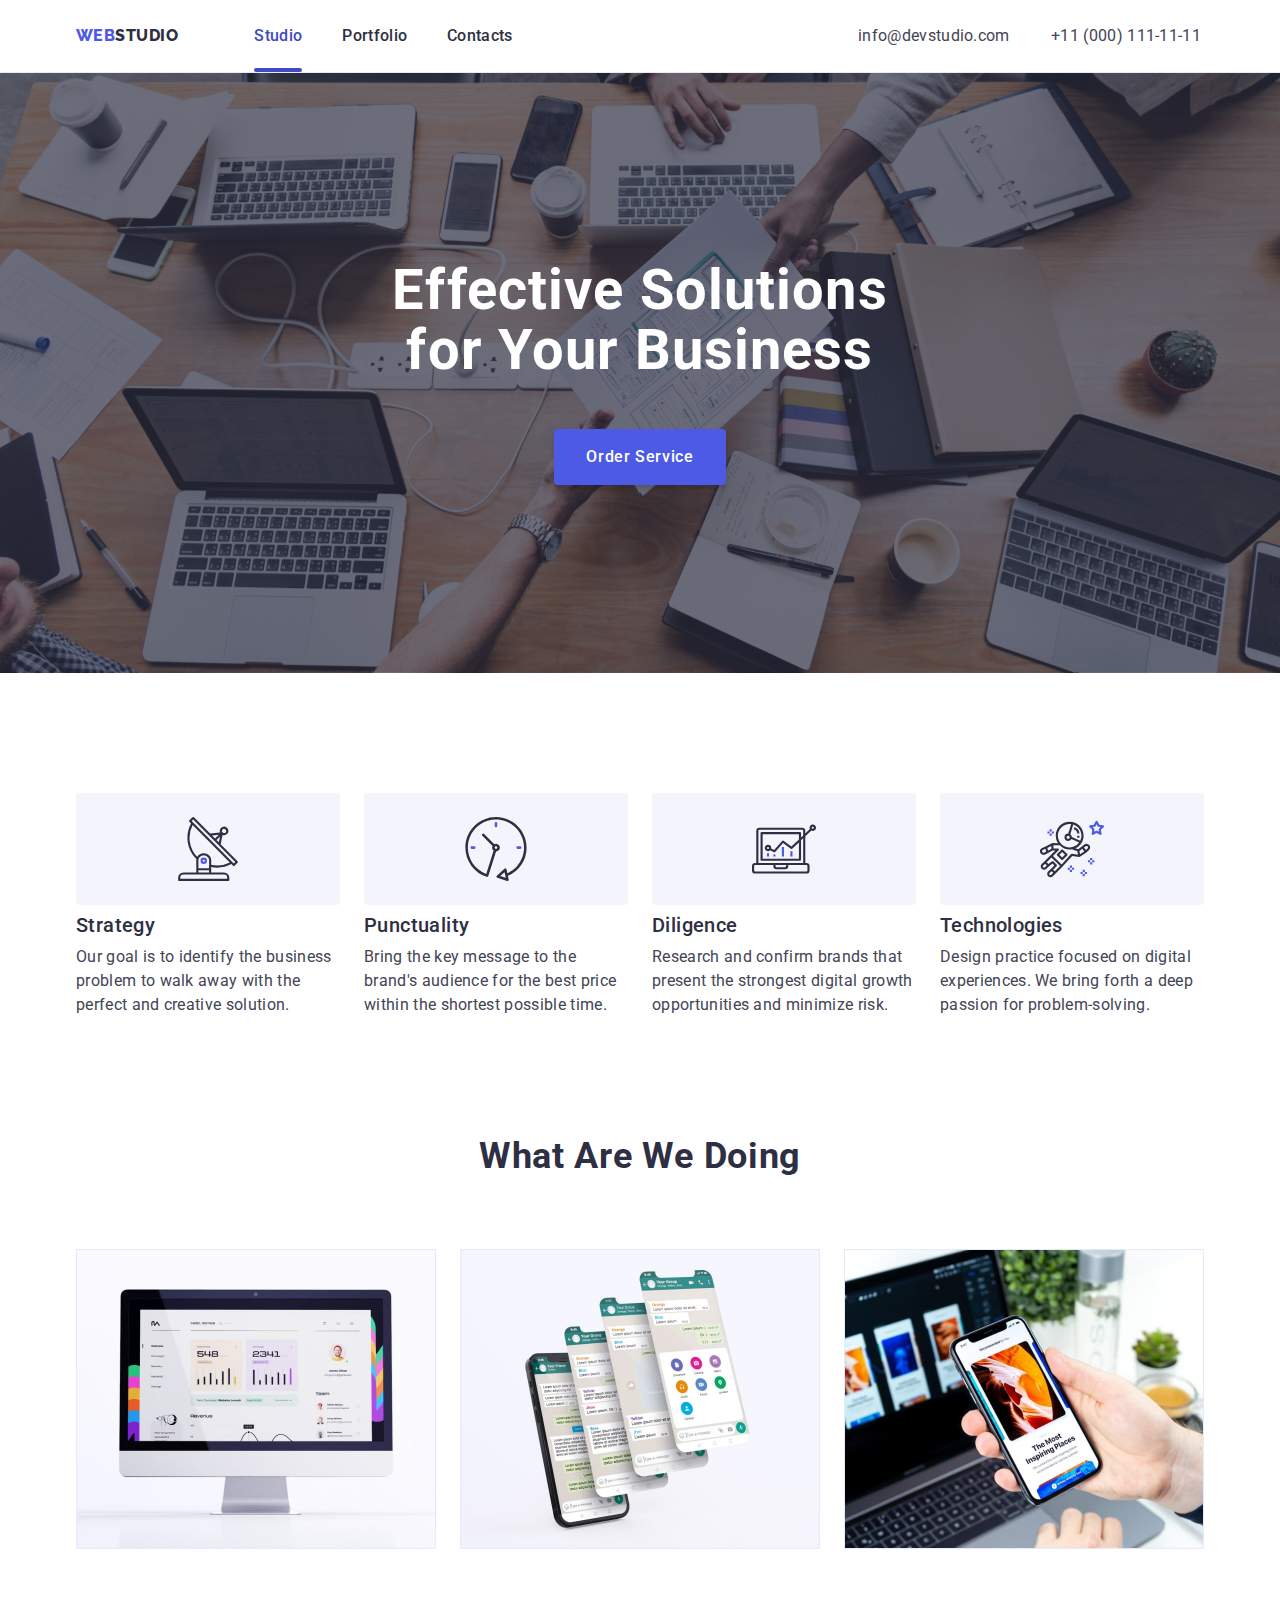
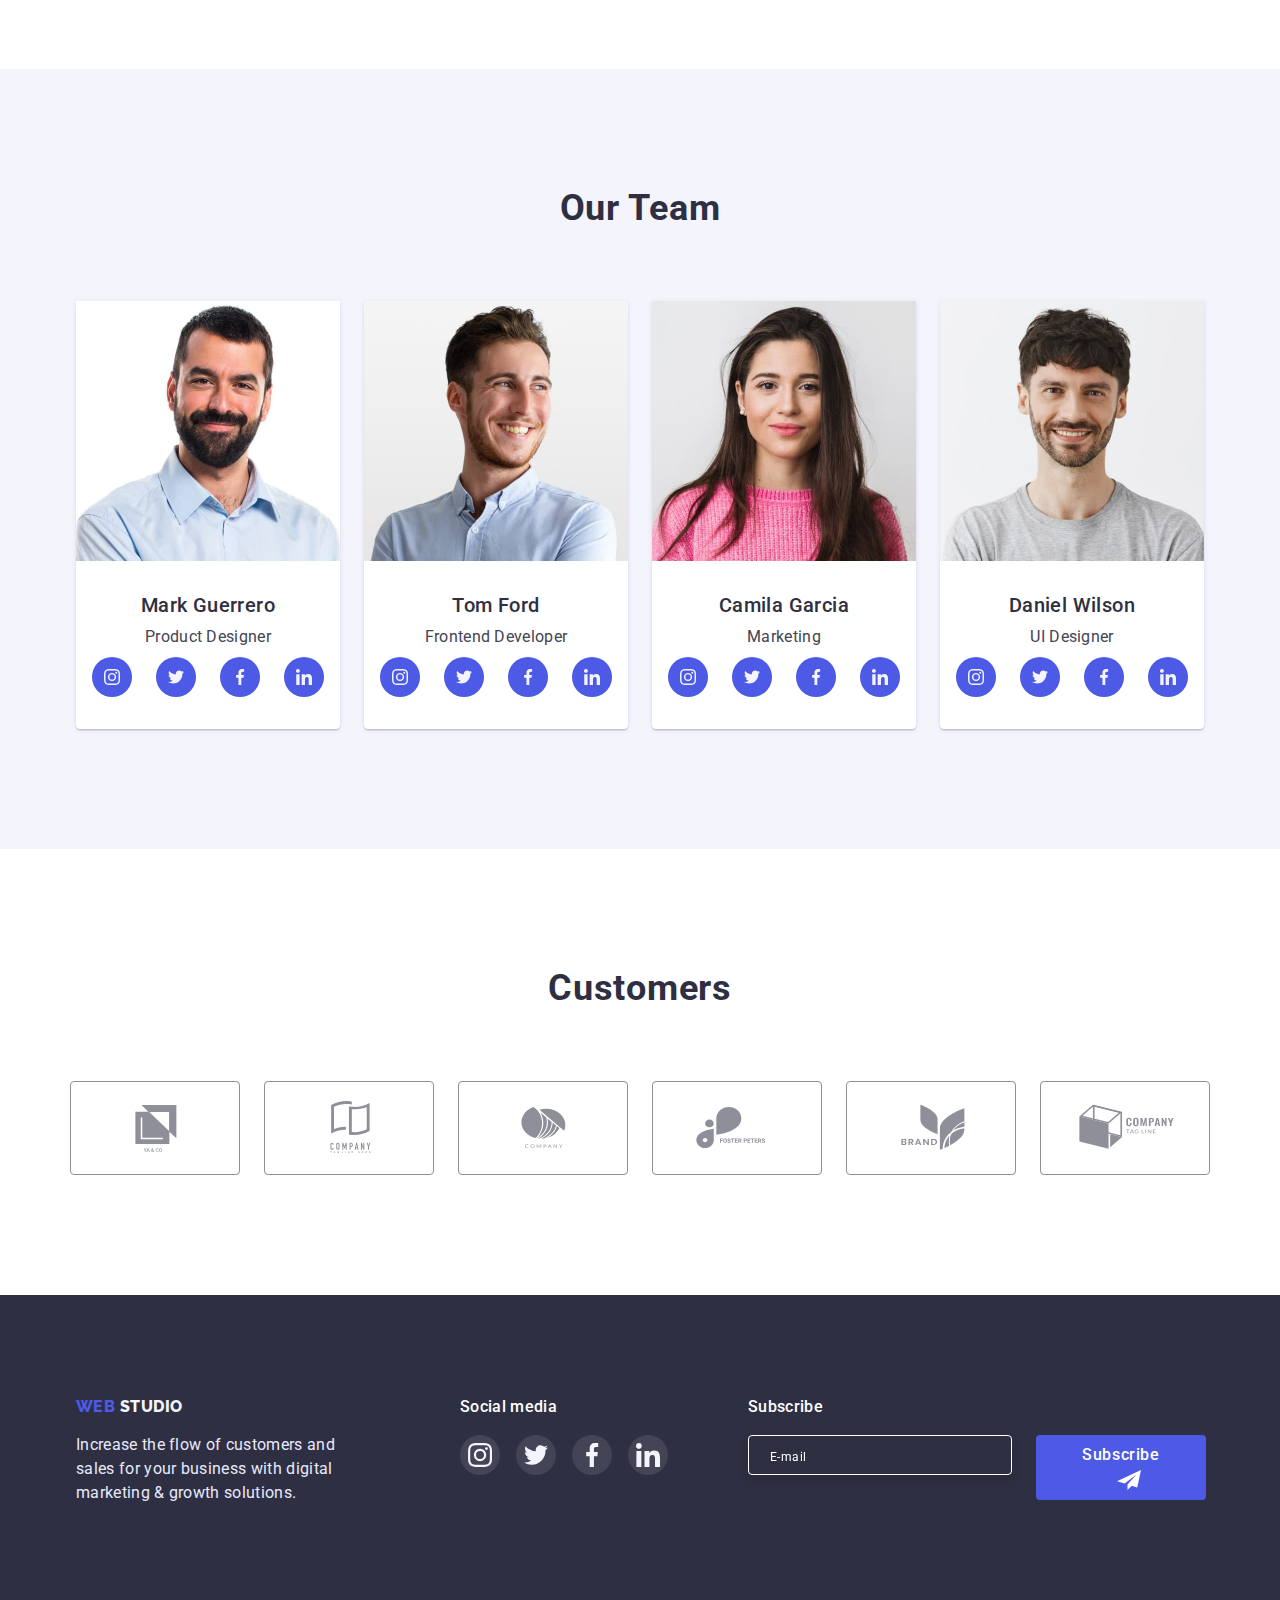
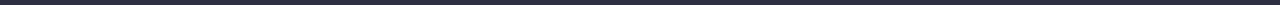
==== index.html @ 0875983e "Initial commit" ====
<!DOCTYPE html>
<html lang="en">
  <head>
    <meta charset="UTF-8" />
    <meta http-equiv="X-UA-Compatible" content="IE=edge" />
    <meta name="viewport" content="width=device-width, initial-scale=1.0" />
    <link
      rel="stylesheet"
      href="https://cdnjs.cloudflare.com/ajax/libs/modern-normalize/1.1.0/modern-normalize.min.css"
    />
    <link rel="stylesheet" href="./css/style.css" />
    <link rel="preconnect" href="https://fonts.googleapis.com" />
    <link rel="preconnect" href="https://fonts.gstatic.com" crossorigin />
    <link
      href="https://fonts.googleapis.com/css2?family=Raleway:ital,wght@0,100;0,200;0,300;0,400;0,500;0,600;0,700;0,800;0,900;1,100;1,200;1,300;1,400;1,500;1,600;1,700;1,800;1,900&display=swap"
      rel="stylesheet"
    />
    <link
      href="https://fonts.googleapis.com/css2?family=Roboto:ital,wght@0,100;0,300;0,400;0,500;0,700;0,900;1,100;1,300;1,400;1,500;1,700;1,900&display=swap"
      rel="stylesheet"
    />
    <title>Site</title>
  </head>

  <body>
    <!-- Header -->
    <header class="header">
      <div class="container nav-address">
        <nav class="menu-nav">
          <a class="logo" href="./index.html">Web<span class="studio-header">Studio</span></a>
          <ul class="list navigation">
            <li><a class="navigation-link current" href="./index.html">Studio</a></li>
            <li>
              <a class="navigation-link" href="./portfolio.html">Portfolio</a>
            </li>
            <li><a class="navigation-link" href="">Contacts</a></li>
          </ul>
        </nav>
        <address class="address">
          <ul class="navigation">
            <li>
              <a class="address-link" href="mailto:info@devstudio.com">info@devstudio.com</a>
            </li>
            <li>
              <a class="address-link" href="tel:+110001111111">+11 (000) 111-11-11</a>
            </li>
          </ul>
        </address>
      </div>
    </header>
    <!-- Main -->
    <main>
      <section class="hero">
        <div class="title-content">
          <h1 class="hero-title">Effective Solutions for Your Business</h1>
          <button class="button-studio" type="button" data-modal-open>Order Service</button>
        </div>
      </section>
      <section class="futures section">
        <div class="container">
          <ul class="future-flex">
            <li class="future-item">
              <div class="future-icon">
                <svg class="future-icon-item" width="64" height="64">
                  <use href="./img/icons.svg#icon-antenna"></use>
                </svg>
              </div>
              <h3 class="future-title">Strategy</h3>
              <p class="future-text">
                Our goal is to identify the business problem to walk away with the perfect and
                creative solution.
              </p>
            </li>
            <li class="future-item">
              <div class="future-icon">
                <svg class="future-icin-item" width="64" height="64">
                  <use href="./img/icons.svg#icon-clock"></use>
                </svg>
              </div>
              <h3 class="future-title">Punctuality</h3>
              <p class="future-text">
                Bring the key message to the brand's audience for the best price within the shortest
                possible time.
              </p>
            </li>
            <li class="future-item">
              <div class="future-icon">
                <svg class="future-icin-item" width="64" height="64">
                  <use href="./img/icons.svg#icon-diagram"></use>
                </svg>
              </div>
              <h3 class="future-title">Diligence</h3>
              <p class="future-text">
                Research and confirm brands that present the strongest digital growth opportunities
                and minimize risk.
              </p>
            </li>
            <li class="future-item">
              <div class="future-icon">
                <svg class="future-icin-item" width="64" height="64">
                  <use href="./img/icons.svg#icon-astronaut"></use>
                </svg>
              </div>
              <h3 class="future-title">Technologies</h3>
              <p class="future-text">
                Design practice focused on digital experiences. We bring forth a deep passion for
                problem-solving.
              </p>
            </li>
          </ul>
        </div>
      </section>
      <section class="about section">
        <div class="container">
          <h2 class="section-title-about">What are we doing</h2>
          <ul class="future-flex">
            <li class="future-flex-content">
              <img width="360" src="./img/monitor.jpg" alt="monitor" />
            </li>
            <li class="future-flex-content">
              <img width="360" src="./img/phone.jpg" alt="phone with screens" />
            </li>
            <li class="future-flex-content">
              <img width="360" src="./img/phone2.jpg" alt="phone on the background of a laptop" />
            </li>
          </ul>
        </div>
      </section>
      <section class="taem section">
        <div class="container">
          <h2 class="section-title-team">Our Team</h2>
          <ul class="future-flex-team">
            <li class="taem-item">
              <img width="264" src="./img/MarkGuerrero.jpg" alt="Photo of Mark Guerrero" />
              <div class="team-item-text">
                <h3 class="team-name">Mark Guerrero</h3>
                <p class="team-text">Product Designer</p>
                <ul class="social-list-icons">
                  <li>
                    <a class="social-link-icon" href="">
                      <svg class="team-icon-item" width="16" height="16">
                        <use href="./img/icons.svg#icon-instagram"></use>
                      </svg>
                    </a>
                  </li>
                  <li>
                    <a class="social-link-icon" href="">
                      <svg class="team-icon-item" width="16" height="16">
                        <use href="./img/icons.svg#icon-twitter"></use>
                      </svg>
                    </a>
                  </li>
                  <li>
                    <a class="social-link-icon" href="">
                      <svg class="team-icon-item" width="16" height="16">
                        <use href="./img/icons.svg#icon-facebook"></use>
                      </svg>
                    </a>
                  </li>
                  <li>
                    <a class="social-link-icon" href="">
                      <svg class="team-icon-item" width="16" height="16">
                        <use href="./img/icons.svg#icon-linkedin"></use>
                      </svg>
                    </a>
                  </li>
                </ul>
              </div>
            </li>
            <li class="taem-item">
              <img width="264" src="./img/TomFord.jpg" alt="Photo of Tom Ford" />
              <div class="team-item-text">
                <h3 class="team-name">Tom Ford</h3>
                <p class="team-text">Frontend Developer</p>
                <ul class="social-list-icons">
                  <li>
                    <a class="social-link-icon" href="">
                      <svg class="team-icon-item" width="16" height="16">
                        <use href="./img/icons.svg#icon-instagram"></use>
                      </svg>
                    </a>
                  </li>
                  <li>
                    <a class="social-link-icon" href="">
                      <svg class="team-icon-item" width="16" height="16">
                        <use href="./img/icons.svg#icon-twitter"></use>
                      </svg>
                    </a>
                  </li>
                  <li>
                    <a class="social-link-icon" href="">
                      <svg class="team-icon-item" width="16" height="16">
                        <use href="./img/icons.svg#icon-facebook"></use>
                      </svg>
                    </a>
                  </li>
                  <li>
                    <a class="social-link-icon" href="">
                      <svg class="team-icon-item" width="16" height="16">
                        <use href="./img/icons.svg#icon-linkedin"></use>
                      </svg>
                    </a>
                  </li>
                </ul>
              </div>
            </li>
            <li class="taem-item">
              <img width="264" src="./img/CamilaGarcia.jpg" alt="Photo of Camila Garcia" />
              <div class="team-item-text">
                <h3 class="team-name">Camila Garcia</h3>
                <p class="team-text">Marketing</p>
                <ul class="social-list-icons">
                  <li>
                    <a class="social-link-icon" href="">
                      <svg class="team-icon-item" width="16" height="16">
                        <use href="./img/icons.svg#icon-instagram"></use>
                      </svg>
                    </a>
                  </li>
                  <li>
                    <a class="social-link-icon" href="">
                      <svg class="team-icon-item" width="16" height="16">
                        <use href="./img/icons.svg#icon-twitter"></use>
                      </svg>
                    </a>
                  </li>
                  <li>
                    <a class="social-link-icon" href="">
                      <svg class="team-icon-item" width="16" height="16">
                        <use href="./img/icons.svg#icon-facebook"></use>
                      </svg>
                    </a>
                  </li>
                  <li>
                    <a class="social-link-icon" href="">
                      <svg class="team-icon-item" width="16" height="16">
                        <use href="./img/icons.svg#icon-linkedin"></use>
                      </svg>
                    </a>
                  </li>
                </ul>
              </div>
            </li>
            <li class="taem-item">
              <img width="264" src="./img/DanielWilson.jpg" alt="Photo of Daniel Wilson" />
              <div class="team-item-text">
                <h3 class="team-name">Daniel Wilson</h3>
                <p class="team-text">UI Designer</p>
                <ul class="social-list-icons">
                  <li>
                    <a class="social-link-icon" href="">
                      <svg class="team-icon-item" width="16" height="16">
                        <use href="./img/icons.svg#icon-instagram"></use>
                      </svg>
                    </a>
                  </li>
                  <li>
                    <a class="social-link-icon" href="">
                      <svg class="team-icon-item" width="16" height="16">
                        <use href="./img/icons.svg#icon-twitter"></use>
                      </svg>
                    </a>
                  </li>
                  <li>
                    <a class="social-link-icon" href="">
                      <svg class="team-icon-item" width="16" height="16">
                        <use href="./img/icons.svg#icon-facebook"></use>
                      </svg>
                    </a>
                  </li>
                  <li>
                    <a class="social-link-icon" href="">
                      <svg class="team-icon-item" width="16" height="16">
                        <use href="./img/icons.svg#icon-linkedin"></use>
                      </svg>
                    </a>
                  </li>
                </ul>
              </div>
            </li>
          </ul>
        </div>
      </section>
      <section class="section">
        <h2 class="section-title-about">Customers</h2>
        <div class="container">
          <ul class="company-list">
            <li class="company-block">
              <a class="company-link" href="" target="_blank">
                <svg class="company-item" width="104" height="56">
                  <use href="./img/icons.svg#icon-ya-co"></use>
                </svg>
              </a>
            </li>
            <li class="company-block">
              <a class="company-link" href="" target="_blank">
                <svg class="company-item" width="104" height="56">
                  <use href="./img/icons.svg#icon-tagline-here"></use>
                </svg>
              </a>
            </li>
            <li class="company-block">
              <a class="company-link" href="" target="_blank">
                <svg class="company-item" width="104" height="56">
                  <use href="./img/icons.svg#icon-company"></use>
                </svg>
              </a>
            </li>
            <li class="company-block">
              <a class="company-link" href="" target="_blank">
                <svg class="company-item" width="104" height="56">
                  <use href="./img/icons.svg#icon-foster-peters"></use>
                </svg>
              </a>
            </li>
            <li class="company-block">
              <a class="company-link" href="" target="_blank">
                <svg class="company-item" width="104" height="56">
                  <use href="./img/icons.svg#icon-brand"></use>
                </svg>
              </a>
            </li>
            <li class="company-block">
              <a class="company-link" href="" target="_blank">
                <svg class="company-item" width="104" height="56">
                  <use href="./img/icons.svg#icon-tag-line"></use>
                </svg>
              </a>
            </li>
          </ul>
        </div>
      </section>
    </main>
    <!-- Footer -->
    <footer class="footer">
      <div class="container footer-content">
        <div class="footer-content-item">
          <a class="logo-fotter" href="./index.html"
            >Web <span class="studio-footer">Studio</span></a
          >
          <p class="footer-text">
            Increase the flow of customers and sales for your business with digital marketing &
            growth solutions.
          </p>
        </div>
        <div class="footer-content-item">
          <h3 class="footer-social-text">Social media</h3>
          <ul class="footer-social-list">
            <li class="footer-social-block">
              <a class="footer-social-link" href="">
                <svg class="fotter-social-icon" width="24" height="24">
                  <use href="./img/icons.svg#icon-instagram"></use>
                </svg>
              </a>
            </li>
            <li class="footer-social-block">
              <a class="footer-social-link" href="">
                <svg class="fotter-social-icon" width="24" height="24">
                  <use href="./img/icons.svg#icon-twitter"></use>
                </svg>
              </a>
            </li>
            <li class="footer-social-block">
              <a class="footer-social-link" href="">
                <svg class="fotter-social-icon" width="24" height="24">
                  <use href="./img/icons.svg#icon-facebook"></use>
                </svg>
              </a>
            </li>
            <li class="footer-social-block">
              <a class="footer-social-link" href="">
                <svg class="fotter-social-icon" width="24" height="24">
                  <use href="./img/icons.svg#icon-linkedin"></use>
                </svg>
              </a>
            </li>
          </ul>
        </div>
        <div class="footer-content-item">
          <h3 class="footer-social-text">Subscribe</h3>
          <form class="footer-form">
            <input class="footer-form-input" type="email" name="email" placeholder="E-mail" />
            <button class="footer-form-btn" type="submit"
              >Subscribe
              <svg class="submit-icon" width="24" height="24">
                <use href="./img/icons.svg#icon-telegram"></use>
              </svg>
            </button>
          </form>
        </div>
      </div>
    </footer>
    <div class="backdrop is-hidden" data-modal>
      <div class="modal">
        <button class="modal-btn" type="button" data-modal-close>
          <svg class="modal-icon-close" width="8" height="8">
            <use href="./img/icons.svg#icon-close"></use>
          </svg>
        </button>
        <form class="modal-form">
          <strong class="modal-name">Leave your contacts and we will call you back</strong>
          <div class="modal-group">
            <label class="modal-lable" for="name">Name</label>
            <div class="input-wrapper">
              <input class="modal-input" type="text" name="name" id="name" />
              <svg class="modal-icon" width="18" height="18">
                <use href="./img/icons.svg#icon-person"></use>
              </svg>
            </div>
          </div>
          <div class="modal-group">
            <label class="modal-lable" for="phone">Phone</label>
            <div class="input-wrapper">
              <input class="modal-input" type="tel" name="phone" id="phone" />
              <svg class="modal-icon" width="18" height="24">
                <use href="./img/icons.svg#icon-phone"></use>
              </svg>
            </div>
          </div>
          <div class="modal-group">
            <label class="modal-lable" for="email">Email</label>
            <div class="input-wrapper">
              <input class="modal-input" type="email" name="email" id="email" />
              <svg class="modal-icon" width="18" height="24">
                <use href="./img/icons.svg#icon-email"></use>
              </svg>
            </div>
          </div>
          <div class="modal-group">
            <label class="modal-lable" for="comment">Comment</label>
            <textarea
              class="modal-comments"
              name="comment"
              id="comment"
              rows="6"
              placeholder="Text input"
            ></textarea>
          </div>
          <label class="modal-form-agreement">
            <input class="visually-hidden modal-form-checkbox" type="checkbox" />
            <svg class="modal-form-custom-checkbox" width="16" height="16">
              <use class="checked" href="./img/icons.svg#icon-check"></use>
              <use class="unchecked" href="./img/icons.svg#icon-uncheck"></use>
            </svg>
            <span class="modal-form-agreement-text"
              >I accept the terms and conditions of the
              <a class="modal-form-agreement-link" href="">Privacy Policy</a>
            </span>
          </label>
          <button class="modal-form-agreement-btn" type="submit">Send</button>
        </form>
      </div>
    </div>
    <script src="./js/modal.js"></script>
  </body>
</html>
---- css/style.css ----
/* general */
:root {
    --backround-color: #ffffff;
    --logo-color : #4D5AE5;
    --address-future-text-color: #434455;
    --future-title-color: #2E2F42;
    --section-team-color: #F4F4FD;
    --team-name-color: #2E2F42;
    --team-text-color: #434455;
    --footer-text-color: #E7E9FC;
    --portfolio-title-color: #2E2F42;
    --portfolio-text-color: #434455;
    --navigation-link-color: #2E2F42;
    --hero-title-color: #ffffff;
    --accent-color: #404BBF;
    --active-portfolio-border-color: #F4F4FD;
    --portfolio-text-border-color: #E7E9FC;
}


h1,h2,h3,p {
    margin-top: 0;
    margin-bottom: 0;
}

ul,ol,li {
    margin-top: 0;
    margin-bottom: 0;
    padding-left: 0;
    list-style: none;
}

img {
    display: block;
}

body {
    background-color: var(--backround-color);
    font-family: 'Roboto', sans-serif;
    font-size: 16px;
}

a {
    text-decoration: none;
}

button {
    border: 0;
}

textarea {
    resize: none;
}


.container{
    margin: 0 auto;
    width: 1158px;
    /* outline: 1px solid red; */
    padding: 0 15px;
}

.nav-address {
    display: flex;
}

.address {
    margin-left: auto;
}

.menu-nav {
    display: flex;
    align-items: center;
}

.navigation {
    display: flex;
    align-items: center;
}

.logo {
    padding-top: 24px;
    padding-bottom: 24px;
    margin-right: 76px;
    font-family: 'Raleway', sans-serif;
    font-weight: 800;
    line-height: 1.33;
    letter-spacing: 0.03em;
    text-transform: uppercase;
    color: var(--logo-color);
}

.header {
    border-bottom: 1px solid #E7E9FC;
    box-shadow: 0px 2px 1px rgba(46, 47, 66, 0.08), 
    0px 1px 1px rgba(46, 47, 66, 0.16),
     0px 1px 6px rgba(46, 47, 66, 0.08);
}

.portfolio-info {
    padding-top: 96px;
    padding-bottom: 120px;
}

.studio-header {
    color: #2E2F42;
}

.studio-footer{
    color: #F4F4FD;
}

.navigation-link {
    padding: 24px 0 24px 0;
    font-weight: 500;
    line-height: 1.5;
    letter-spacing: 0.02em;
    color: var(--navigation-link-color);
    display: block;
    transition: color 250ms cubic-bezier(0.4, 0, 0.2, 1);
}

.navigation li {
    margin-right: 40px;
}
.navigation li:last-child{
    margin-right: 0;
}

.navigation-link:hover,
.navigation-link:focus {
    color: #404BBF;
}

.address-link {
    padding: 24px 0 24px 0;
    width: 153px;
    font-style: normal;
    line-height: 1.5;
    letter-spacing: 0.02em;
    color: var(--address-future-text-color);
    display: block;
    transition: color 250ms cubic-bezier(0.4, 0, 0.2, 1);
}

.address-link:hover,
.address-link:focus {
    color: #404BBF;
}

.footer {
    margin: 0 auto;
    background-color: #2E2F42;
    padding-top: 100px;
    padding-bottom: 100px;
}

.logo-fotter {
    font-family: 'Raleway', sans-serif;
    font-weight: 800;
    line-height: 1.33;
    letter-spacing: 0.03em;
    text-transform: uppercase;
    color: var(--logo-color);
    margin-bottom: 16px;
    display: inline-block;
}

.footer-social-text {
    margin-bottom: 16px;
    font-weight: 500;
    font-size: 16px;
    line-height: 1.5;
    letter-spacing: 0.02em;
    color: #FFFFFF;
}


.footer-content {
    display: flex;
    align-items: baseline;
}


.footer-social-list {
    display: flex;
    gap: 16px;
}

.footer-social-link {
    display: flex;
    width: 40px;
    height: 40px;
    justify-content: center;
    align-items: center;
    background-color: rgba(255, 255, 255, 0.1);
    border-radius: 50%;
    transition: background-color 250ms cubic-bezier(0.4, 0, 0.2, 1);
}

.footer-social-link:hover,
.footer-social-link:focus {
    background-color: #31D0AA;
}

.footer-text {
    width: 264px;
    line-height: 1.5;
    letter-spacing: 0.02em;
    color: var(--footer-text-color);
}


.footer-content-item {
    margin-right: 120px;
}

.footer-content-item:nth-child(2) {
    margin-right: 80px;
}

.footer-content-item:last-child {
    margin-right: 0;
}

.footer-form {
    display: flex;
}

.footer-mail-area {
    vertical-align: middle;
}

.footer-form-btn {
    display: block;
    background-color: #4D5AE5;
    border-radius: 4px;
    padding: 8px 24px;
    min-width: 170px;

    cursor: pointer;
    font-weight: 500;
    font-size: 16px;
    line-height: 1.5;
    letter-spacing: 0.04em;
    color: #FFFFFF;
    transition: background-color 250ms linear;
}

.footer-form-btn:hover,
.footer-form-btn:focus {
    background-color: #404BBF;
}


.footer-form-input::placeholder {
    padding-top: 8px;
    padding-left: 16px;
    font-weight: 400;
    font-size: 12px;
    line-height: 2;
    letter-spacing: 0.04em;
    color: #FFFFFF;
    transition: color 250ms linear;
}

.footer-form-input:focus.footer-form-input::placeholder {
    color: #2E2F42;
}


.footer-form-input {
    height: 40px;
    padding-left: 5px;
    padding-right: 5px;
    margin-right: 24px;
    width: 264px;
    border: 1px solid #FFFFFF;
    filter: drop-shadow(0px 4px 4px rgba(0, 0, 0, 0.15));
    border-radius: 4px;
    background-color: #2E2F42;
    transition: background-color 250ms linear;
}

.footer-form-input:focus {
    background-color: #FFFFFF;
}

.submit-icon {
   margin-left: 16px;
   vertical-align: middle;
}

.current {
    position: relative;
    color: var(--accent-color);
}

.current::after {
    content: '';
    position: absolute;
    bottom: 0;
    left: 0;
    width: 100%;
    height: 4px;
    background-color: var(--accent-color);
    border-radius: 2px;
}



/* For index.html */

.hero {
    margin: 0 auto;
    padding-top: 188px;
    padding-bottom: 188px;
    background-color: #2E2F42;
    background-image: linear-gradient(rgba(46, 47, 66, 0.7), rgba(46, 47, 66, 0.7)), url(../img/people-office.jpg);
    background-repeat: no-repeat;
    background-position: center;
    background-size: cover;
    max-width: 1440px;
}

.section {
    padding-top: 120px;
    padding-bottom: 120px;
}

.section:nth-child(3) {
    padding-top: 0;
}

.hero-title {
    margin: 0 auto;
    margin-bottom: 48px;
    width: 496px;
    font-size: 56px;
    line-height: 1.07;
    text-align: center;
    letter-spacing: 0.02em;
    color: var(--hero-title-color);
}

.button-studio {
    padding: 16px 32px;
    margin: 0 auto;
    display: block;

    background-color: #4D5AE5;
    box-shadow: 0px 4px 4px rgba(0, 0, 0, 0.15);
    border-radius: 4px;

    font-weight: 500;
    line-height: 1.5;
    letter-spacing: 0.04em;
    color: #FFFFFF;
    cursor: pointer;
    transition: background-color 250ms cubic-bezier(0.4, 0, 0.2, 1);
}

.future-icon {
    display: flex;
    justify-content: center;
    align-items: center;
    width: 264px;
    height: 112px;
    background: #F4F4FD;
    border-radius: 4px;
    margin-bottom: 8px;
}

.future-flex {
    flex-wrap: wrap;
    align-items: center;
    display: flex;
    gap: 24px;
}

.future-flex-content {
    width: 360px;
}


.future-flex-team {
    flex-wrap: wrap;
    align-items: center;
    display: flex;
    gap: 24px;
    margin-bottom: 0;
}

.button-studio:hover,
.button-studio:focus {
    background-color: #404BBF;
}

.future-title {
    margin-bottom: 8px;
    font-weight: 500;
    font-size: 20px;
    line-height: 1.2;
    letter-spacing: 0.02em;
    color: var(--future-title-color);
}



.future-item {
    width: 264px;
}

.future-text {
    line-height: 1.5;
    letter-spacing: 0.02em;
    color: var(--address-future-text-color);
}

.section-title-about {
    margin-bottom: 72px;
    text-align: center;
    font-size: 36px;
    line-height: 1.11;
    letter-spacing: 0.02em;
    text-transform: capitalize;
    color: var(--future-title-color);
}

.section-title-team {
    margin-bottom: 72px;
    text-align: center;
    font-size: 36px;
    line-height: 1.11;
    letter-spacing: 0.02em;
    text-transform: capitalize;
    color: var(--future-title-color);
}

.taem {
    background-color: var(--section-team-color);
    margin: 0 auto;
}

.taem-item {
    box-shadow: 0px 1px 6px rgba(46, 47, 66, 0.08),
        0px 1px 1px rgba(46, 47, 66, 0.16),
        0px 2px 1px rgba(46, 47, 66, 0.08);
    border-radius: 0px 0px 4px 4px;
    background-color: var(--backround-color);
    width: 264px;
}

.team-item-text {
    padding: 32px 16px;
    text-align: center;
}

.team-name {
    font-weight: 500;
    font-size: 20px;
    line-height: 1.2;
    letter-spacing: 0.02em;
    color: var(--team-name-color);
    margin-bottom: 8px;
}

.team-text {
    line-height: 1.5;
    letter-spacing: 0.02em;
    color: var(--team-text-color);
    margin-bottom: 8px;
}

.social-list-icons {
    display: flex;
    justify-content: center;
    align-items: center;
    gap: 24px;
}

.social-link-icon {
    background-color: #4D5AE5;
    border-radius: 50%;
    display: flex;
    width: 40px;
    height: 40px;
    justify-content: center;
    align-items: center;

    transition: background-color 250ms cubic-bezier(0.4, 0, 0.2, 1);
}

.social-link-icon:hover,
.social-link-icon:focus {
    background-color: #404BBF; 
}

.company-list {
    display: flex;
    gap: 24px;
    justify-content: center;
}

.company-link:hover,
.company-link:focus {
    border-color: #404BBF;
}

.company-item {
    fill:#8e8f99;
    transition: fill 250ms cubic-bezier(0.4, 0, 0.2, 1);
}

.company-link:hover .company-item,
.company-link:focus .company-item {
    fill: #404BBF;
}

.company-link {
    display: block;
    border-radius: 4px;
    border: 1px solid #8E8F99;
    padding: 16px 32px;
    outline: transparent;
    transition: border-color 250ms cubic-bezier(0.4, 0, 0.2, 1);
}

/* For portfolio.html */
.visually-hidden{
    position: absolute;
    width: 1px;
    height: 1px;
    margin: -1px;
    border: 0;
    padding: 0;
    
    white-space: nowrap;
    clip-path: inset(100%);
    clip: rect(0 0 0 0);
    overflow: hidden;
}

.nav-address-portfolio {
    display: flex;
}

.button-portfolio {
    background-color: #F4F4FD;
    border: 1px solid #E7E9FC;
    border-radius: 4px;
    display: block;

    font-weight: 500;
    line-height: 1.5;
    letter-spacing: 0.04em;
    
    cursor: pointer;
    min-width: 64px;
    color: #4D5AE5;
    align-items: center;
    padding: 12px 24px;
    transition: color 250ms cubic-bezier(0.4, 0, 0.2, 1), 
                background-color 250ms cubic-bezier(0.4, 0, 0.2, 1), 
                box-shadow 250ms cubic-bezier(0.4, 0, 0.2, 1),
                border 250ms cubic-bezier(0.4, 0, 0.2, 1) ;
}


.button-portfolio:hover,
.button-portfolio:focus {
    box-shadow: 0px 3px 1px rgba(0, 0, 0, 0.1), 0px 2px 1px rgba(0, 0, 0, 0.08), 0px 2px 2px rgba(0, 0, 0, 0.12);
    border-color: #404BBF;
    background-color: #404BBF;
    color: #FFFFFF;
}

.portfolio-img {
    width: 360px;
}

.portfolio-title {
    margin-bottom: 8px;
    font-weight: 500;
    font-size: 20px;
    line-height: 1.2;
    letter-spacing: 0.02em;
    color: var(--portfolio-title-color);
}

.portfolio-text {
    line-height: 1.5;
    letter-spacing: 0.02em;
    color: var(--portfolio-text-color);
}

.button-content {
    display: flex;
}

.button-list {
    display: flex;
    margin: 0 auto;
    align-items: center;
    margin-bottom: 72px;
}

.button-list li {
    margin-right: 24px;
}

.button-list li:last-child {
    margin-right: 0;
}


.portfolio-text-conteiner {
    padding-top: 32px;
    padding-bottom: 32px;
    padding-left: 16px;
    border: 1px solid var(--portfolio-text-border-color);
    border-top: none;
    transition: box-shadow 250ms cubic-bezier(0.4, 0, 0.2, 1);
}


.portfolio-content {
    display: flex;
    flex-wrap: wrap;
    row-gap: 48px;
    column-gap: 24px;
}

.portfolio-box:hover .portfolio-text-conteiner, 
.portfolio-box:focus .portfolio-text-conteiner{
    box-shadow: 0px 1px 6px rgba(46, 47, 66, 0.08), 
    0px 1px 1px rgba(46, 47, 66, 0.16), 
    0px 2px 1px rgba(46, 47, 66, 0.08);
}

.portfolio-box:hover .overlay,
.portfolio-box:focus .overlay {  
    transform: translateY(0);
}

.portfolio-box:hover,
.portfolio-box:focus {
    outline: transparent;
}

.overlay-text {
    padding-top: 40px;
    padding-right: 32px;
    padding-left: 32px;
    line-height: 1.5;
    letter-spacing: 0.02em;
    color: #F4F4FD;
}

.overlay {
    position: absolute;
    top: 0;
    left: 0;
    transform: translateY(100%);
    width: 360px;
    height: 300px;
    backdrop-filter: blur(6px);
    background-color: rgba(76, 89, 230, 0.8);;
    transition: transform 250ms cubic-bezier(0.4, 0, 0.2, 1);
}

.wrapper {
    position: relative;
    overflow: hidden;
}

.portfolio-img:hover .overlay {
    transform: translateY(0);
}

/* Modal */

.backdrop {
    position: fixed;
    top: 0;
    left: 0;
    background-color: rgba(46, 47, 66, 0.4);
    width: 100%;
    height: 100%;
    transition: opacity 250ms linear, visibility 250ms linear;
}

.backdrop.is-hidden {
    visibility: hidden;
    opacity: 0;
    pointer-events: none;
}

.backdrop.is-hidden > .modal {
    transform: translate(-50%,-50%) scale(0.6);
}

.modal {
    position: absolute;
    top: 50%;
    left: 50%;
    transform: translate(-50%, -50%);
    background-color: #FCFCFC;
    max-width: 408px;
    width: 100%;
    padding-top: 72px;
    padding-right: 24px;
    padding-left: 24px;
    padding-bottom: 24px;
    box-shadow: 0px 1px 1px rgba(0, 0, 0, 0.14), 
    0px 1px 3px rgba(0, 0, 0, 0.12), 
    0px 2px 1px rgba(0, 0, 0, 0.2);
    border-radius: 4px;
    transition: transform 250ms linear;
}


.modal-btn {
    display: flex;
    justify-content: center;
    align-items: center;
    position: absolute;
    border-radius: 50%;
    width: 24px;
    height: 24px;
    top: 24px;
    right: 24px;
    cursor: pointer;
    transition: background-color 250ms linear, fill 250ms linear;
}

.modal-btn:hover,
.modal-btn:focus {
    background-color: #404BBF;
    fill: #FFFFFF;
}

.modal-name {
    display: block;
    line-height: 1.5;
    text-align: center;
    letter-spacing: 0.02em;
    color: #2E2F42;
    font-weight: 500;
    margin-bottom: 16px;
}

.modal-lable {
    font-weight: 400;
    font-size: 12px;
    line-height: 1.16;
    letter-spacing: 0.04em;
    color: #8E8F99;
}

.modal-comments {
    border: 1px solid rgba(46, 47, 66, 0.2);
    border-radius: 4px;
    width: 100%;
    padding-top: 8px;
    padding-left: 16px;
    padding-right: 16px;
    outline: transparent;
    transition: border-color 250ms linear;
}

.modal-comments::placeholder {
    font-weight: 400;
    font-size: 12px;
    line-height: 1.16;
    letter-spacing: 0.04em;
    color: rgba(46, 47, 66, 0.4);
}

.modal-comments:focus {
    border-color: #4D5AE5;
}

.modal-group {
    display: flex;
    flex-direction: column;
    gap: 4px;
}

.modal-group:not(:last-child) {
    margin-bottom: 8px;
}

.modal-group:last-child {
    margin-bottom: 16px;
}

.modal-input {
    border: 1px solid rgba(46, 47, 66, 0.2);
    border-radius: 4px;
    width: 100%;
    height: 40px;
    padding-left: 38px;
    padding-right: 5px;
    font-size: 14px;
    outline: transparent;
    transition: border-color 250ms linear;
}

.modal-input:focus {
    border-color: #4D5AE5;
}

.input-wrapper {
    position: relative;
}

.modal-icon {
    position: absolute;
    top: 50%;
    transform: translateY(-50%);
    left: 16px;
    fill: #2E2F42;
    transition: fill 250ms linear;
}
.modal-input:focus+.modal-icon {
    fill: #4D5AE5;
}

/* Checkbox */


.modal-form-agreement {
    display: flex;
    align-items: center;
    gap: 10px;
    margin-bottom: 24px;
    
}

.checked {
    fill: #4D5AE5;
    opacity: 0;
    transition: opacity 250ms linear;
}

.modal-form-checkbox:checked+.modal-form-custom-checkbox>.checked {
    opacity: 1;
}

.unchecked {
    opacity: 1;
    transition: opacity 250ms linear;
}

.modal-form-checkbox:checked+.modal-form-custom-checkbox>.unchecked {
    opacity: 0;
}

.modal-form-agreement-text {
    font-weight: 400;
    font-size: 12px;
    line-height: 1.6;
    letter-spacing: 0.04em;
    color: #8E8F99;
}

.modal-form-agreement-link {
    color: #4D5AE5;
    text-decoration: underline;
}

.modal-form-agreement-btn {
    display: block;
    margin: 0 auto;
    padding: 16px 32px;
    min-width: 169px;
    font-weight: 500;
    font-size: 16px;
    line-height: 1.5;
    letter-spacing: 0.04em;
    cursor: pointer;
    color: #FFFFFF;
    background-color: #4D5AE5;
    box-shadow: 0px 4px 4px rgba(0, 0, 0, 0.15);
    border-radius: 4px;
    transition: background-color 250ms linear;
}

.modal-form-agreement-btn:hover,
.modal-form-agreement-btn:focus {
    background-color: #404BBF;
}
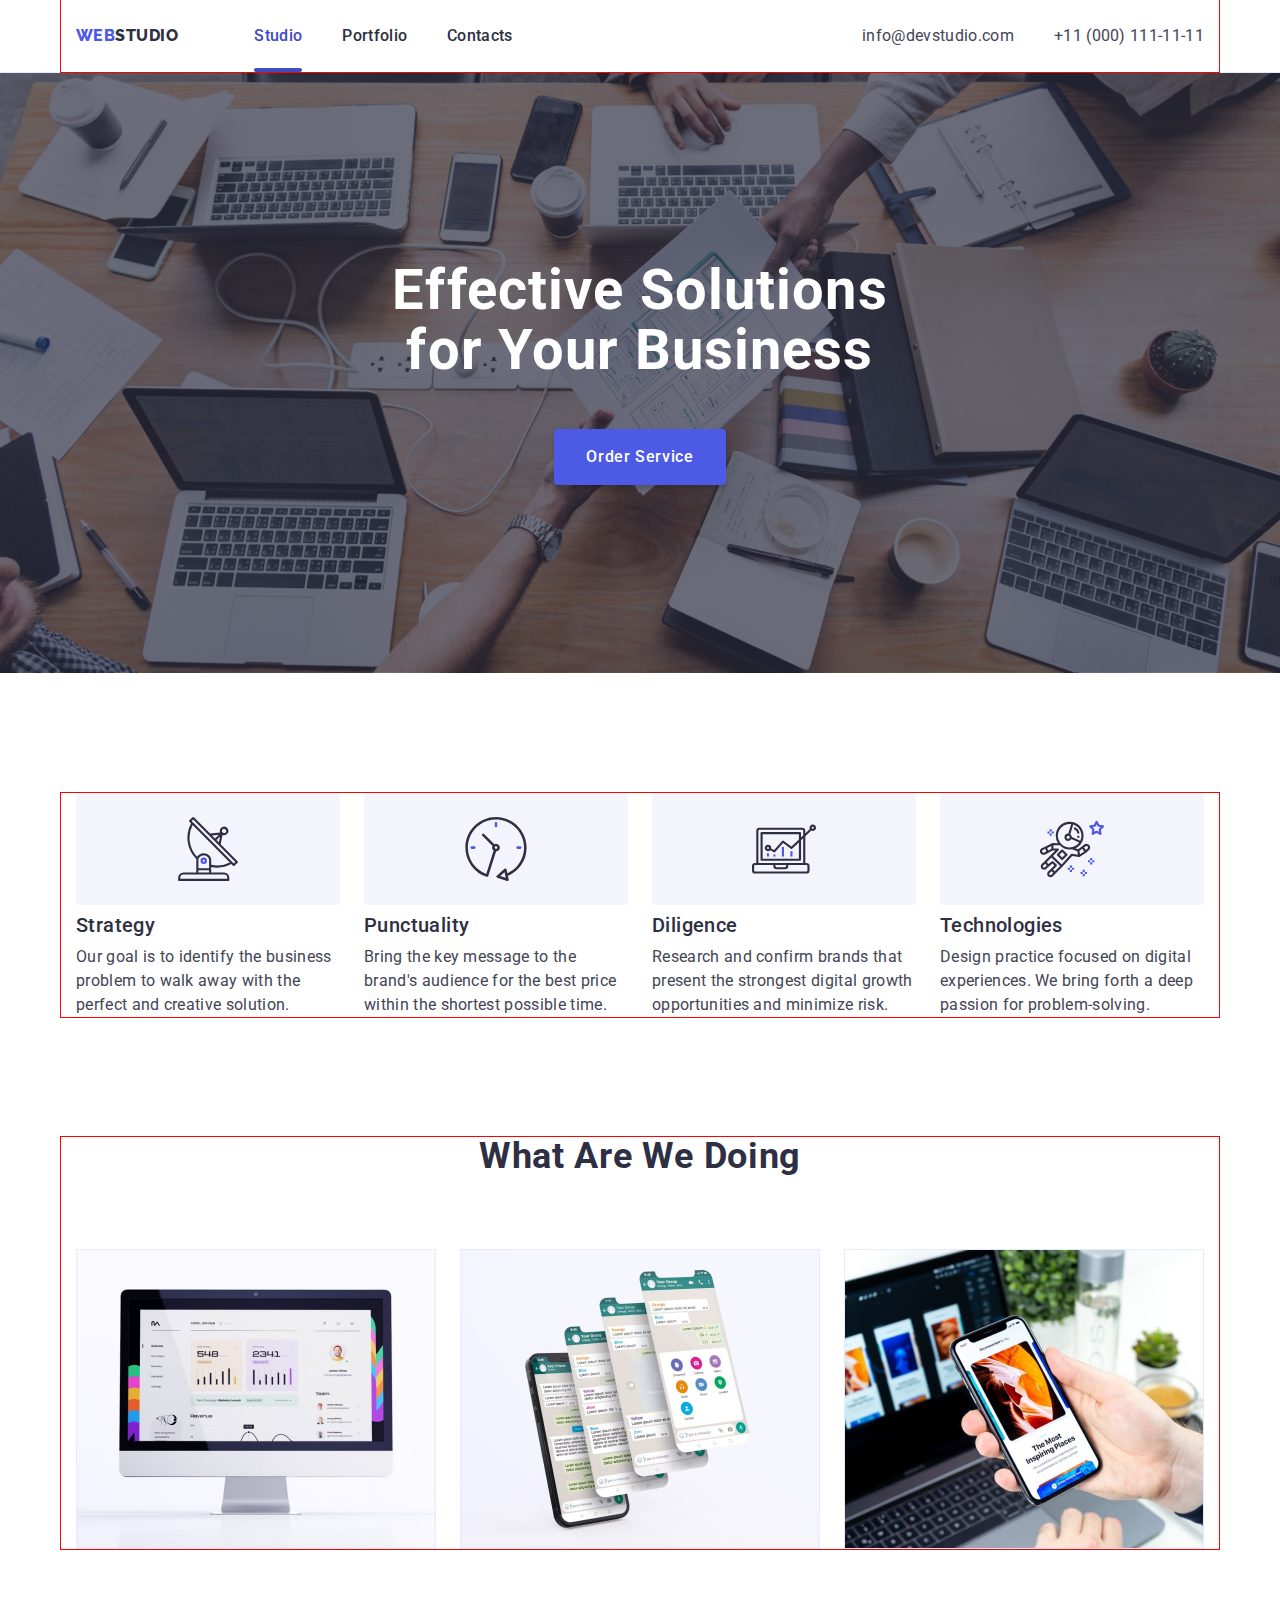
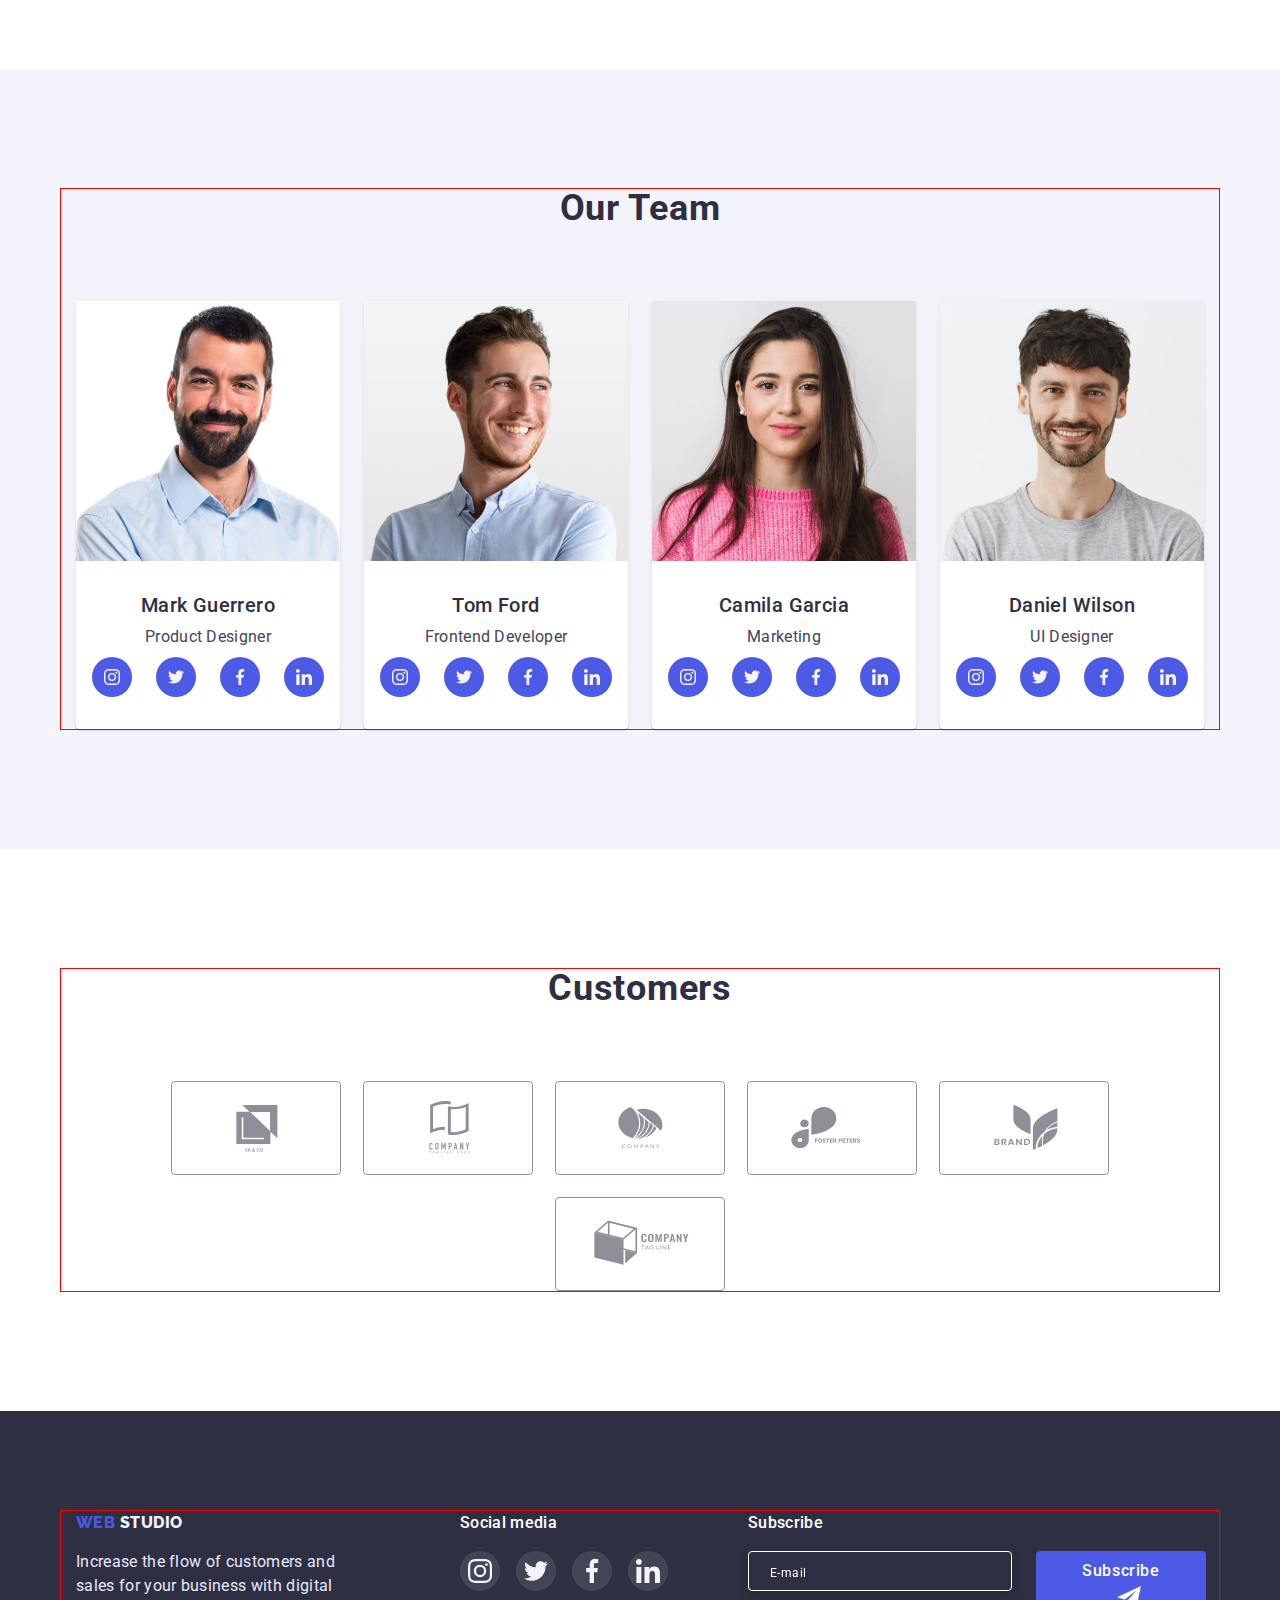
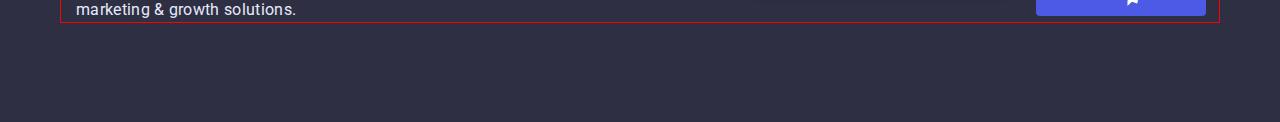
==== commit 06a9f9ec: "com" ====
--- a/index.html
+++ b/index.html
@@ -28,20 +28,27 @@
       <div class="container nav-address">
         <nav class="menu-nav">
           <a class="logo" href="./index.html">Web<span class="studio-header">Studio</span></a>
-          <ul class="list navigation">
-            <li><a class="navigation-link current" href="./index.html">Studio</a></li>
-            <li>
+          <button class="mob-modal-btn js-open-menu" type="button">
+            <svg class="mob-mobal-icon" width="32" height="22">
+              <use href="./img/icons.svg#icon-charm_menu-hamburger"></use>
+            </svg>
+          </button>
+          <ul class="navigation">
+            <li class="navigation-list"
+              ><a class="navigation-link current" href="./index.html">Studio</a></li
+            >
+            <li class="navigation-list">
               <a class="navigation-link" href="./portfolio.html">Portfolio</a>
             </li>
-            <li><a class="navigation-link" href="">Contacts</a></li>
+            <li class="navigation-list"><a class="navigation-link" href="">Contacts</a></li>
           </ul>
         </nav>
         <address class="address">
           <ul class="navigation">
-            <li>
+            <li class="navigation-list-address">
               <a class="address-link" href="mailto:info@devstudio.com">info@devstudio.com</a>
             </li>
-            <li>
+            <li class="navigation-list-address">
               <a class="address-link" href="tel:+110001111111">+11 (000) 111-11-11</a>
             </li>
           </ul>
@@ -282,8 +289,8 @@
         </div>
       </section>
       <section class="section">
-        <h2 class="section-title-about">Customers</h2>
         <div class="container">
+          <h2 class="section-title-about">Customers</h2>
           <ul class="company-list">
             <li class="company-block">
               <a class="company-link" href="" target="_blank">
@@ -390,6 +397,7 @@
         </div>
       </div>
     </footer>
+
     <div class="backdrop is-hidden" data-modal>
       <div class="modal">
         <button class="modal-btn" type="button" data-modal-close>
@@ -451,6 +459,53 @@
         </form>
       </div>
     </div>
+    <div class="mobile-menu js-menu-container">
+      <button class="mobile-menu-close js-close-menu" type="button">
+        <svg class="close-menu-icon" width="8" height="8">
+          <use href="./img/icons.svg#icon-close-menu"></use>
+        </svg>
+      </button>
+      <ul>
+        <li><a href=""></a>Studio</li>
+        <li><a href=""></a>Portfolio</li>
+        <li><a href=""></a>Contacts</li>
+      </ul>
+      <ul>
+        <li><a href=""></a></li>
+        <li><a href=""></a></li>
+      </ul>
+      <ul class="social-list-icons">
+        <li>
+          <a class="social-link-icon" href="">
+            <svg class="team-icon-item" width="16" height="16">
+              <use href="./img/icons.svg#icon-instagram"></use>
+            </svg>
+          </a>
+        </li>
+        <li>
+          <a class="social-link-icon" href="">
+            <svg class="team-icon-item" width="16" height="16">
+              <use href="./img/icons.svg#icon-twitter"></use>
+            </svg>
+          </a>
+        </li>
+        <li>
+          <a class="social-link-icon" href="">
+            <svg class="team-icon-item" width="16" height="16">
+              <use href="./img/icons.svg#icon-facebook"></use>
+            </svg>
+          </a>
+        </li>
+        <li>
+          <a class="social-link-icon" href="">
+            <svg class="team-icon-item" width="16" height="16">
+              <use href="./img/icons.svg#icon-linkedin"></use>
+            </svg>
+          </a>
+        </li>
+      </ul>
+    </div>
+    <script src="./js/mobile-menu.js"></script>
     <script src="./js/modal.js"></script>
   </body>
 </html>
--- a/css/style.css
+++ b/css/style.css
@@ -32,6 +32,8 @@
 
 img {
     display: block;
+    max-width: 100%;
+    height: auto;
 }
 
 body {
@@ -55,18 +57,57 @@
 
 .container{
     margin: 0 auto;
+    width: 428px;
+    outline: 1px solid red;
+    padding: 0 16px;
+}
+
+@media only screen and (min-width: 768px) {
+    .container {
+        width: 768px;
+        padding: 0 16px;
+    }
+}
+
+@media only screen and (min-width: 1200px) {
+  .container {
     width: 1158px;
-    /* outline: 1px solid red; */
     padding: 0 15px;
-}
+  }
+}
+
+.mob-mobal-icon {
+    stroke: #2E2F42;
+}
+
+.mob-modal-btn {
+    position: absolute;
+    top: 24px;
+    right: 16px;
+    background-color: transparent;
+}
+
+@media only screen and (min-width: 768px) {
+  .mob-modal-btn {
+    display: none;
+  }
+}
+
 
 .nav-address {
-    display: flex;
-}
-
-.address {
+    position: relative;
+    display: flex;
+    align-items: center;
+}
+
+
+@media only screen and (min-width: 768px) {
+  .address {
     margin-left: auto;
-}
+  }
+}
+
+
 
 .menu-nav {
     display: flex;
@@ -74,8 +115,20 @@
 }
 
 .navigation {
-    display: flex;
-    align-items: center;
+    display: none;
+}
+
+@media only screen and (min-width: 768px) {
+  .navigation {
+    display: inherit;
+    align-items: center;
+  }
+}
+
+@media only screen and (min-width: 1200px) {
+    .navigation {
+        display: flex;
+    }
 }
 
 .logo {
@@ -120,10 +173,10 @@
     transition: color 250ms cubic-bezier(0.4, 0, 0.2, 1);
 }
 
-.navigation li {
+.navigation-list {
     margin-right: 40px;
 }
-.navigation li:last-child{
+.navigation-list:last-child{
     margin-right: 0;
 }
 
@@ -132,15 +185,36 @@
     color: #404BBF;
 }
 
-.address-link {
-    padding: 24px 0 24px 0;
-    width: 153px;
+@media only screen and (min-width: 768px) {
+  .address-link {
+    display: block;
     font-style: normal;
-    line-height: 1.5;
-    letter-spacing: 0.02em;
+    font-weight: 400;
+    font-size: 12px;
+    line-height: 1.7;
+    letter-spacing: 0.04em;
     color: var(--address-future-text-color);
-    display: block;
     transition: color 250ms cubic-bezier(0.4, 0, 0.2, 1);
+    }
+    .navigation-list-address:first-child {
+        margin-bottom: 12px;
+    }
+}
+
+
+@media only screen and (min-width: 1200px) {
+    .address-link {
+        padding: 24px 0 24px 0;
+        font-weight: 400;
+        font-size: 16px;
+        margin-bottom: 0;
+        line-height: 1.5;
+        letter-spacing: 0.02em;
+    }
+    .navigation-list-address:first-child {
+        margin-bottom: 0;
+        margin-right: 40px;
+    }
 }
 
 .address-link:hover,
@@ -178,7 +252,26 @@
 
 .footer-content {
     display: flex;
-    align-items: baseline;
+    justify-content: center;
+    flex-wrap: wrap;
+    gap: 72px;
+}
+
+@media only screen and (min-width: 768px) {
+  .footer-content {
+    justify-content: start;
+    padding-left: 108px;
+    column-gap: 24px;
+  }
+}
+
+@media only screen and (min-width: 1200px) {
+    .footer-content {
+        flex-wrap: nowrap;
+        align-items: baseline;
+        padding-left: 15px;
+        gap: 0;
+    }
 }
 
 
@@ -205,26 +298,52 @@
 
 .footer-text {
     width: 264px;
+    text-align: start;
     line-height: 1.5;
     letter-spacing: 0.02em;
     color: var(--footer-text-color);
 }
 
 
+
 .footer-content-item {
+    text-align: center;
+}
+
+@media only screen and (min-width: 768px) {
+  .footer-content-item {
+    text-align: start;
+  }
+}
+
+@media only screen and (min-width: 1200px) {
+  .footer-content-item {
     margin-right: 120px;
-}
-
-.footer-content-item:nth-child(2) {
-    margin-right: 80px;
-}
-
-.footer-content-item:last-child {
-    margin-right: 0;
-}
+  }
+
+  .footer-content-item:nth-child(2) {
+      margin-right: 80px;
+  }
+
+  .footer-content-item:last-child {
+      margin-right: 0;
+  }
+}
+
 
 .footer-form {
     display: flex;
+    flex-wrap: wrap;
+    gap: 16px;
+    justify-content: center;
+}
+
+@media only screen and (min-width: 768px) {
+  .footer-form {
+    min-width: 453px;
+    flex-wrap: nowrap;
+    gap: 0;
+  }
 }
 
 .footer-mail-area {
@@ -252,6 +371,24 @@
     background-color: #404BBF;
 }
 
+.footer-form-input {
+    height: 40px;
+    padding-left: 5px;
+    padding-right: 5px;
+    width: 100%;
+    border: 1px solid #FFFFFF;
+    filter: drop-shadow(0px 4px 4px rgba(0, 0, 0, 0.15));
+    border-radius: 4px;
+    background-color: #2E2F42;
+    transition: background-color 250ms linear;
+}
+
+@media only screen and (min-width: 768px) {
+  .footer-form-input {
+    width: 264px;
+    margin-right: 24px;
+  }
+}
 
 .footer-form-input::placeholder {
     padding-top: 8px;
@@ -268,20 +405,6 @@
     color: #2E2F42;
 }
 
-
-.footer-form-input {
-    height: 40px;
-    padding-left: 5px;
-    padding-right: 5px;
-    margin-right: 24px;
-    width: 264px;
-    border: 1px solid #FFFFFF;
-    filter: drop-shadow(0px 4px 4px rgba(0, 0, 0, 0.15));
-    border-radius: 4px;
-    background-color: #2E2F42;
-    transition: background-color 250ms linear;
-}
-
 .footer-form-input:focus {
     background-color: #FFFFFF;
 }
@@ -289,6 +412,23 @@
 .submit-icon {
    margin-left: 16px;
    vertical-align: middle;
+}
+
+.section {
+    padding-top: 120px;
+    padding-bottom: 120px;
+}
+
+@media only screen and (max-width: 768px) {
+    .section {
+        padding-top: 96px;
+        padding-bottom: 96px;
+    }
+}
+
+
+.section:nth-child(3) {
+    padding-top: 0;
 }
 
 .current {
@@ -313,8 +453,8 @@
 
 .hero {
     margin: 0 auto;
-    padding-top: 188px;
-    padding-bottom: 188px;
+    padding-top: 112px;
+    padding-bottom: 112px;
     background-color: #2E2F42;
     background-image: linear-gradient(rgba(46, 47, 66, 0.7), rgba(46, 47, 66, 0.7)), url(../img/people-office.jpg);
     background-repeat: no-repeat;
@@ -323,24 +463,39 @@
     max-width: 1440px;
 }
 
-.section {
-    padding-top: 120px;
-    padding-bottom: 120px;
-}
-
-.section:nth-child(3) {
-    padding-top: 0;
-}
+@media only screen and (min-width: 1200px) {
+  .hero {
+    padding-top: 188px;
+    padding-bottom: 188px;
+  }
+}
+
+
 
 .hero-title {
     margin: 0 auto;
-    margin-bottom: 48px;
-    width: 496px;
+    margin-bottom: 72px;
+    width: 320px;
+    font-size: 36px;
+    line-height: 1.11;
+    text-align: center;
+    letter-spacing: 0.02em;
+    color: var(--hero-title-color);
+}
+
+@media only screen and (min-width: 768px) {
+  .hero-title {
+    margin-bottom: 36px;
+    min-width: 496px;
     font-size: 56px;
     line-height: 1.07;
-    text-align: center;
-    letter-spacing: 0.02em;
-    color: var(--hero-title-color);
+  }
+}
+
+@media only screen and (min-width: 768px) {
+    .hero-title {
+        margin-bottom: 48px;
+    }
 }
 
 .button-studio {
@@ -371,11 +526,30 @@
     margin-bottom: 8px;
 }
 
+@media only screen and (max-width: 1200px) {
+  .future-icon {
+    display: none;
+  }
+}
+
 .future-flex {
+    display: flex;
     flex-wrap: wrap;
     align-items: center;
-    display: flex;
-    gap: 24px;
+    gap: 72px;
+}
+
+@media only screen and (min-width: 768px) {
+  .future-flex {
+    row-gap: 72px;
+    column-gap: 24px;
+  }
+}
+
+@media only screen and (min-width: 1200px) {
+    .future-flex {
+        gap: 24px;  
+    }
 }
 
 .future-flex-content {
@@ -386,9 +560,23 @@
 .future-flex-team {
     flex-wrap: wrap;
     align-items: center;
-    display: flex;
+    justify-content: center;
+    display: flex;
+    gap: 72px;
+    margin-bottom: 0;
+}
+
+@media only screen and (min-width: 768px) {
+    .future-flex-team {
+        column-gap: 24px;
+        row-gap: 64px;
+    }
+}
+
+@media only screen and (min-width: 1200px) {
+  .future-flex-team {
     gap: 24px;
-    margin-bottom: 0;
+  }
 }
 
 .button-studio:hover,
@@ -397,18 +585,49 @@
 }
 
 .future-title {
+    text-align: center;
     margin-bottom: 8px;
+    font-weight: 700;
+    font-size: 36px;
+    line-height: 1.11;
+    letter-spacing: 0.02em;
+    color: var(--future-title-color);
+}
+
+@media only screen and (min-width: 768px) {
+    .future-title {
+        text-align: left;
+        font-weight: 700;
+        font-size: 36px;
+        line-height: 1.11;
+    }
+}
+
+@media only screen and (min-width: 1200px) {
+  .future-title {
+    text-align: left;
     font-weight: 500;
     font-size: 20px;
     line-height: 1.2;
-    letter-spacing: 0.02em;
-    color: var(--future-title-color);
+  }
 }
 
 
 
 .future-item {
+    width: 100%;
+}
+
+@media only screen and (min-width: 768px) {
+  .future-item {
+    width: 356px;
+  }
+}
+
+@media only screen and (min-width: 1200px) {
+  .future-item {
     width: 264px;
+  }
 }
 
 .future-text {
@@ -416,6 +635,20 @@
     letter-spacing: 0.02em;
     color: var(--address-future-text-color);
 }
+
+@media only screen and (max-width: 1200px) {
+    .future-text {
+        font-weight: 500;
+    }
+}
+
+@media only screen and (max-width: 1200px) {
+  .about {
+    display: none;
+  }
+} 
+    
+
 
 .section-title-about {
     margin-bottom: 72px;
@@ -498,8 +731,23 @@
 
 .company-list {
     display: flex;
-    gap: 24px;
+    flex-wrap: wrap;
+    row-gap: 72px;
+    column-gap: 16px;
     justify-content: center;
+}
+
+@media only screen and (min-width: 768px) {
+  .company-list {
+    row-gap: 72px;
+    column-gap: 24px;
+  }
+}
+
+@media only screen and (min-width: 1200px) {
+    .company-list {
+        gap: 22px;
+    }
 }
 
 .company-link:hover,
@@ -891,3 +1139,40 @@
 .modal-form-agreement-btn:focus {
     background-color: #404BBF;
 }
+
+   /* Mobile Menu */
+
+.mobile-menu {
+    position: fixed;
+    top: 0;
+    left: 0;
+    padding-top: 80px;
+    padding-left: 40px;
+    transform: translateX(100%);
+    width: 100vw;
+    height: 100vh;
+    background-color: #fff;
+    transition: transform 250ms linear;
+}
+
+.close-menu-icon {
+    fill: #2E2F42;
+}
+
+.mobile-menu.is-open {
+    transform: translateX(0);
+}
+
+.mobile-menu-close {
+    position: absolute;
+    right: 20px;
+    display: flex;
+    align-items: center;
+    justify-content: center;
+    cursor: pointer;
+    min-width: 24px;
+    min-height: 24px;
+    background-color: transparent;
+    border: 1px solid #E7E9FC;
+    border-radius: 50%;
+}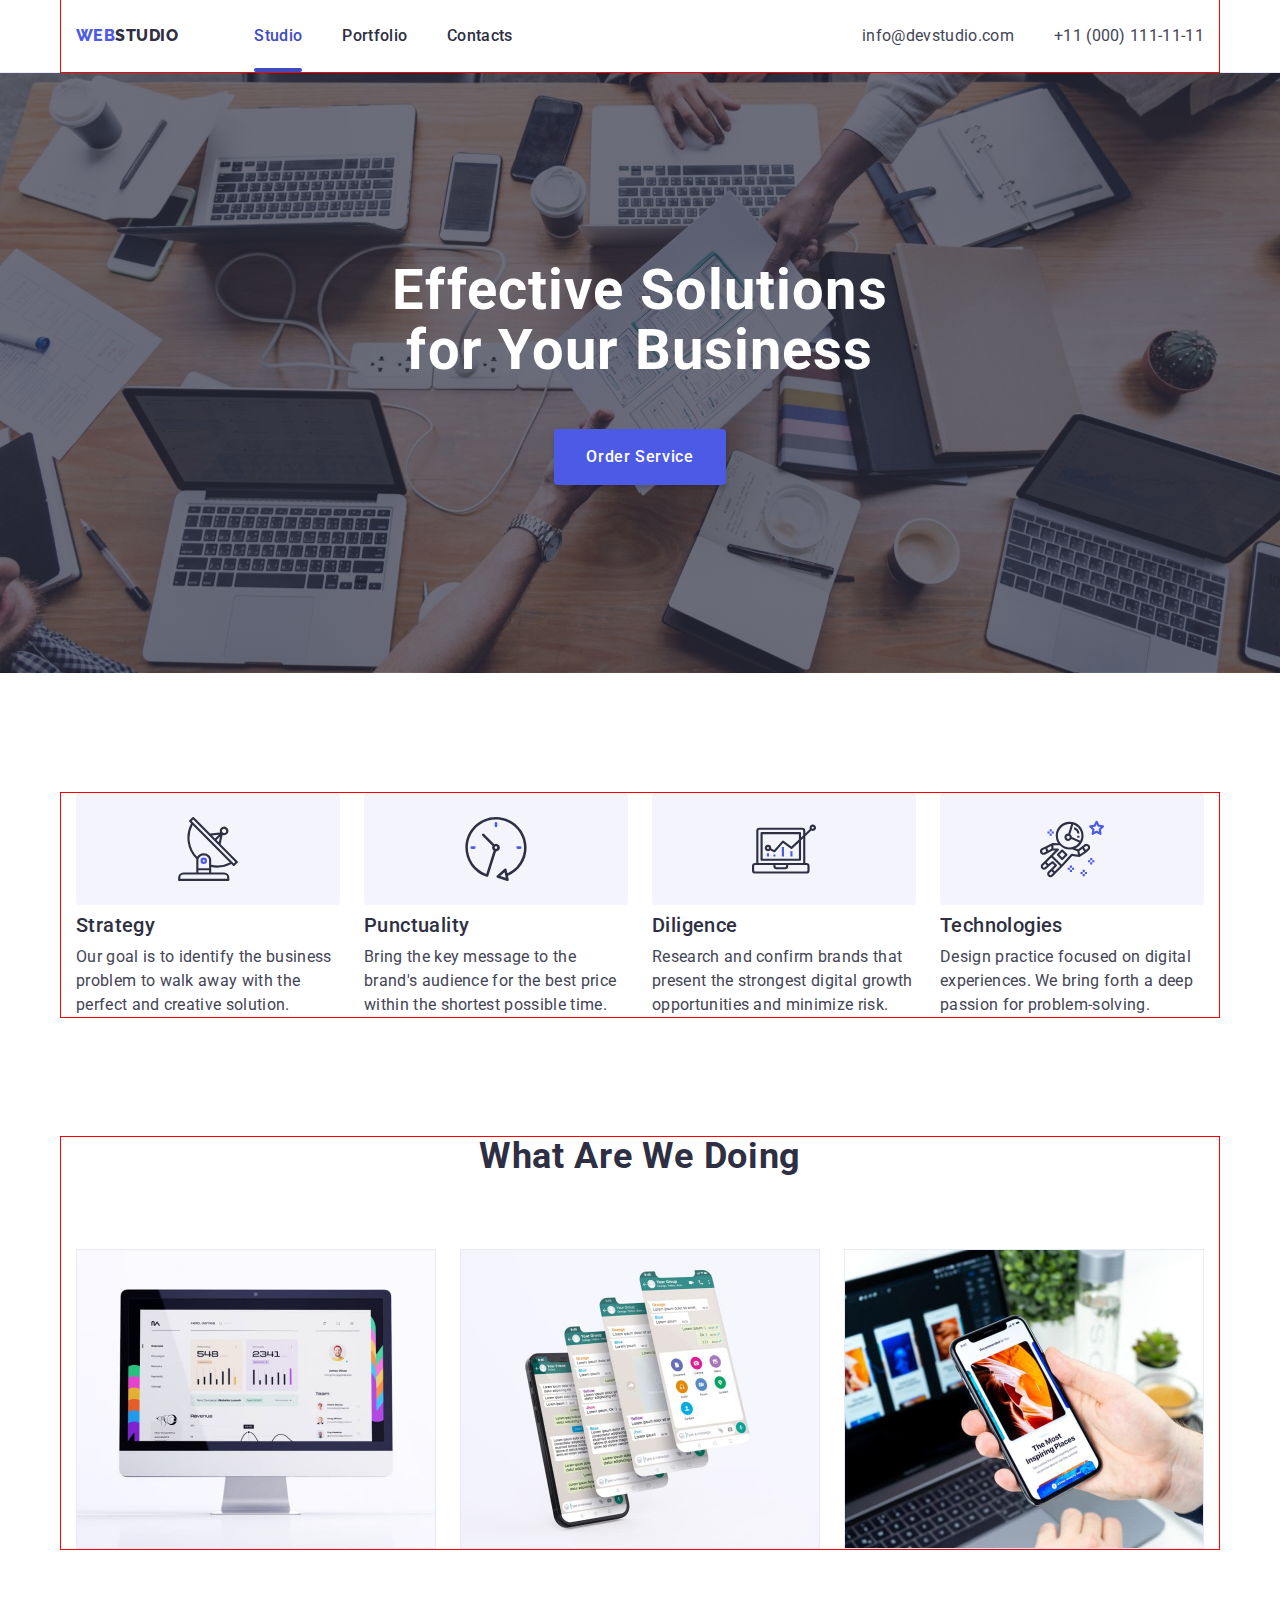
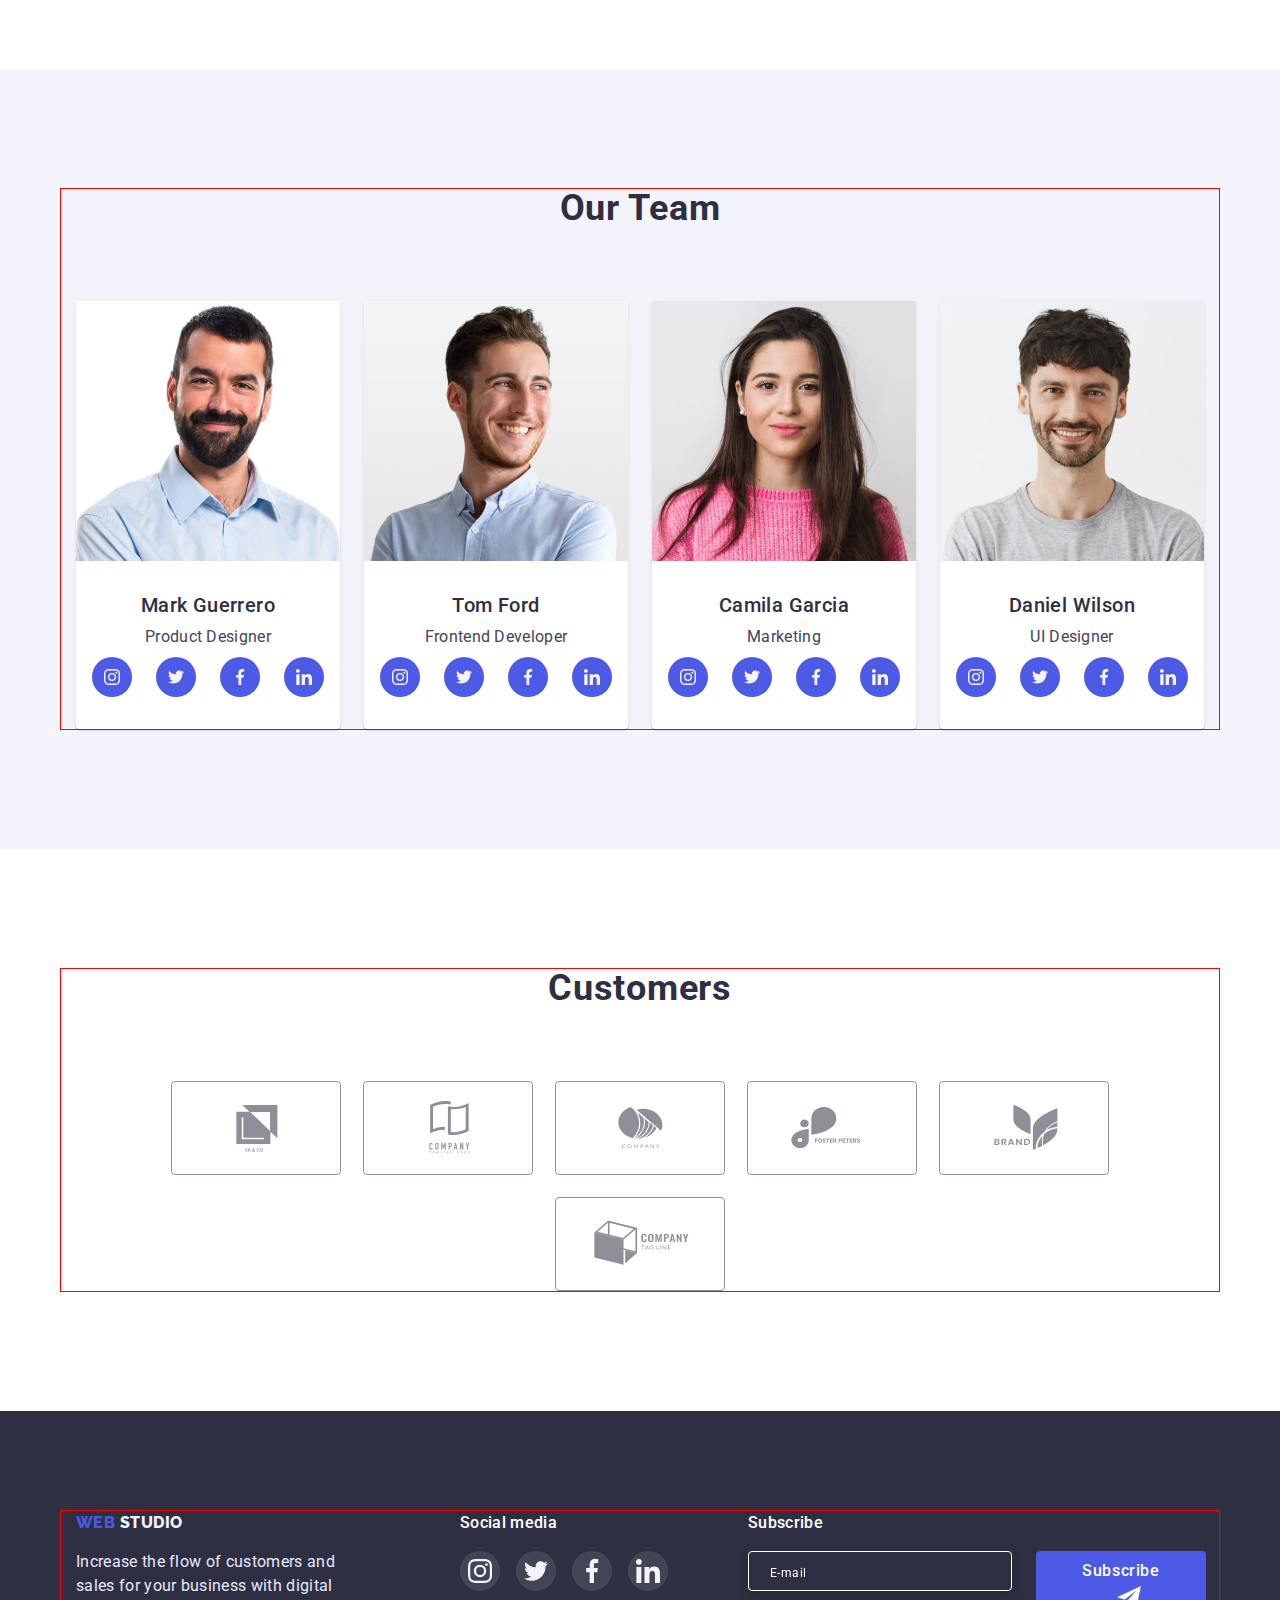
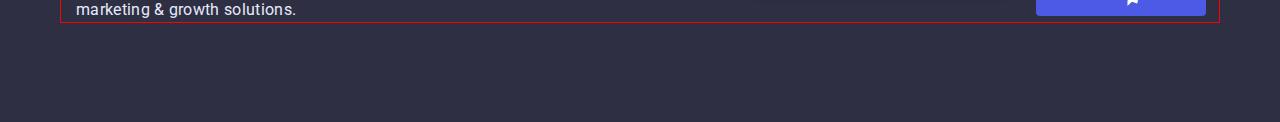
==== commit ae073ca2: "upg" ====
--- a/index.html
+++ b/index.html
@@ -465,40 +465,52 @@
           <use href="./img/icons.svg#icon-close-menu"></use>
         </svg>
       </button>
-      <ul>
-        <li><a href=""></a>Studio</li>
-        <li><a href=""></a>Portfolio</li>
-        <li><a href=""></a>Contacts</li>
+      <ul class="mobile-nav">
+        <li class="mobile-nav-list">
+          <a class="mobile-nav-link current" href="./index.html">Studio</a>
+        </li>
+        <li class="mobile-nav-list">
+          <a class="mobile-nav-link" href="./portfolio.html">Portfolio</a>
+        </li>
+        <li class="mobile-nav-list">
+          <a class="mobile-nav-link" href="">Contacts</a>
+        </li>
       </ul>
-      <ul>
-        <li><a href=""></a></li>
-        <li><a href=""></a></li>
+      <ul class="mobile-nav-address">
+        <li class="mobile-nav-adderess-list">
+          <a class="mobile-nav-adderess-link-1" href="tel:+110001111111">+11 (000) 111-11-11</a>
+        </li>
+        <li class="mobile-nav-adderess-list">
+          <a class="mobile-nav-adderess-link-2" href="mailto:info@devstudio.com"
+            >info@devstudio.com</a
+          >
+        </li>
       </ul>
-      <ul class="social-list-icons">
+      <ul class="social-list-icons-mob">
         <li>
-          <a class="social-link-icon" href="">
-            <svg class="team-icon-item" width="16" height="16">
+          <a class="social-link-icon-mob" href="">
+            <svg class="team-icon-item-mob" width="24" height="24">
               <use href="./img/icons.svg#icon-instagram"></use>
             </svg>
           </a>
         </li>
         <li>
-          <a class="social-link-icon" href="">
-            <svg class="team-icon-item" width="16" height="16">
+          <a class="social-link-icon-mob" href="">
+            <svg class="team-icon-item-mob" width="24" height="24">
               <use href="./img/icons.svg#icon-twitter"></use>
             </svg>
           </a>
         </li>
         <li>
-          <a class="social-link-icon" href="">
-            <svg class="team-icon-item" width="16" height="16">
+          <a class="social-link-icon-mob" href="">
+            <svg class="team-icon-item-mob" width="24" height="24">
               <use href="./img/icons.svg#icon-facebook"></use>
             </svg>
           </a>
         </li>
         <li>
-          <a class="social-link-icon" href="">
-            <svg class="team-icon-item" width="16" height="16">
+          <a class="social-link-icon-mob" href="">
+            <svg class="team-icon-item-mob" width="24" height="24">
               <use href="./img/icons.svg#icon-linkedin"></use>
             </svg>
           </a>
--- a/css/style.css
+++ b/css/style.css
@@ -57,21 +57,21 @@
 
 .container{
     margin: 0 auto;
-    width: 428px;
+    max-width: 428px;
     outline: 1px solid red;
     padding: 0 16px;
 }
 
 @media only screen and (min-width: 768px) {
     .container {
-        width: 768px;
+        max-width: 768px;
         padding: 0 16px;
     }
 }
 
 @media only screen and (min-width: 1200px) {
   .container {
-    width: 1158px;
+    max-width: 1158px;
     padding: 0 15px;
   }
 }
@@ -375,7 +375,7 @@
     height: 40px;
     padding-left: 5px;
     padding-right: 5px;
-    width: 100%;
+    width: 398px;
     border: 1px solid #FFFFFF;
     filter: drop-shadow(0px 4px 4px rgba(0, 0, 0, 0.15));
     border-radius: 4px;
@@ -431,24 +431,6 @@
     padding-top: 0;
 }
 
-.current {
-    position: relative;
-    color: var(--accent-color);
-}
-
-.current::after {
-    content: '';
-    position: absolute;
-    bottom: 0;
-    left: 0;
-    width: 100%;
-    height: 4px;
-    background-color: var(--accent-color);
-    border-radius: 2px;
-}
-
-
-
 /* For index.html */
 
 .hero {
@@ -456,11 +438,48 @@
     padding-top: 112px;
     padding-bottom: 112px;
     background-color: #2E2F42;
-    background-image: linear-gradient(rgba(46, 47, 66, 0.7), rgba(46, 47, 66, 0.7)), url(../img/people-office.jpg);
+    background-image: linear-gradient(rgba(46, 47, 66, 0.7), rgba(46, 47, 66, 0.7)), url(../img/Mobile/hero-mob.jpg);
     background-repeat: no-repeat;
     background-position: center;
     background-size: cover;
     max-width: 1440px;
+}
+
+@media (min-device-pixel-ratio: 2),
+(-webkit-min-device-pixel-ratio: 2),
+(min-resolution: 192dpi),
+(min-resolution: 2dppx) {
+    .hero  {
+        background-image: linear-gradient(rgba(46, 47, 66, 0.7), rgba(46, 47, 66, 0.7)), url(../img/Mobile/hero-mob@2x.jpg);
+    }
+}
+
+@media only screen and (min-width: 481px) {
+  .hero {
+    background-image: linear-gradient(rgba(46, 47, 66, 0.7), rgba(46, 47, 66, 0.7)), url(../img/Table/hero-tab.jpg);
+  }
+    @media (min-device-pixel-ratio: 2),
+    (-webkit-min-device-pixel-ratio: 2),
+    (min-resolution: 192dpi),
+    (min-resolution: 2dppx) {
+        .hero {
+            background-image: linear-gradient(rgba(46, 47, 66, 0.7), rgba(46, 47, 66, 0.7)), url(../img/Table/hero-tab@2x.jpg);
+        }
+    }
+}
+
+@media only screen and (min-width: 769px) {
+  .hero {
+    background-image: linear-gradient(rgba(46, 47, 66, 0.7), rgba(46, 47, 66, 0.7)), url(../img/Desktop/hero-desk.jpg);
+  }
+  @media (min-device-pixel-ratio: 2),
+  (-webkit-min-device-pixel-ratio: 2),
+  (min-resolution: 192dpi),
+  (min-resolution: 2dppx) {
+      .hero {
+          background-image: linear-gradient(rgba(46, 47, 66, 0.7), rgba(46, 47, 66, 0.7)), url(../img/Desktop/hero-desk@2x.jpg);
+      }
+  }
 }
 
 @media only screen and (min-width: 1200px) {
@@ -720,7 +739,6 @@
     height: 40px;
     justify-content: center;
     align-items: center;
-
     transition: background-color 250ms cubic-bezier(0.4, 0, 0.2, 1);
 }
 
@@ -1146,6 +1164,8 @@
     position: fixed;
     top: 0;
     left: 0;
+    display: flex;
+    flex-direction: column;
     padding-top: 80px;
     padding-left: 40px;
     transform: translateX(100%);
@@ -1164,6 +1184,7 @@
 }
 
 .mobile-menu-close {
+    top: 20px;
     position: absolute;
     right: 20px;
     display: flex;
@@ -1175,4 +1196,88 @@
     background-color: transparent;
     border: 1px solid #E7E9FC;
     border-radius: 50%;
-}+}
+
+.social-list-icons-mob {
+    display: flex;
+    gap: 56px;
+}
+
+.social-link-icon-mob {
+    display: flex;
+    justify-content: center;
+    background-color: #4D5AE5;
+    border-radius: 50%;
+    width: 40px;
+    height: 40px;
+    align-items: center;
+    transition: background-color 250ms cubic-bezier(0.4, 0, 0.2, 1);
+}
+
+.social-link-icon-mob:hover,
+.social-link-icon-mob:focus {
+    background-color: #404BBF;
+}
+
+.mobile-nav {
+    margin-bottom: auto;
+}
+
+.mobile-nav-list {
+    margin-bottom: 40px;
+}
+.mobile-nav-list:last-child {
+    margin-bottom: 0;
+}
+
+.mobile-nav-link {
+    font-style: normal;
+    font-weight: 700;
+    font-size: 36px;
+    line-height: 1.11;
+    letter-spacing: 0.02em;
+    text-transform: capitalize;
+    color: #2E2F42;
+}
+
+.mobile-nav-adderess-link-1 {
+    font-style: normal;
+    display: block;
+    margin-bottom: 40px;
+    font-weight: 700;
+    font-size: 36px;
+    line-height: 1.11;
+    letter-spacing: 0.02em;
+    text-transform: capitalize;
+    color: #4D5AE5;
+}
+
+.mobile-nav-adderess-link-2 {
+    font-style: normal;
+    display: block;
+    margin-bottom: 48px;
+    font-weight: 500;
+    font-size: 20px;
+    line-height: 1.2;
+    letter-spacing: 0.02em;
+    color: #434455;
+}
+
+.current {
+    position: relative;
+    color: var(--accent-color);
+}
+
+@media only screen and (min-width: 768px) {
+    .current::after {
+        content: '';
+        position: absolute;
+        bottom: 0;
+        left: 0;
+        width: 100%;
+        height: 4px;
+        background-color: var(--accent-color);
+        border-radius: 2px;
+    }
+}
+
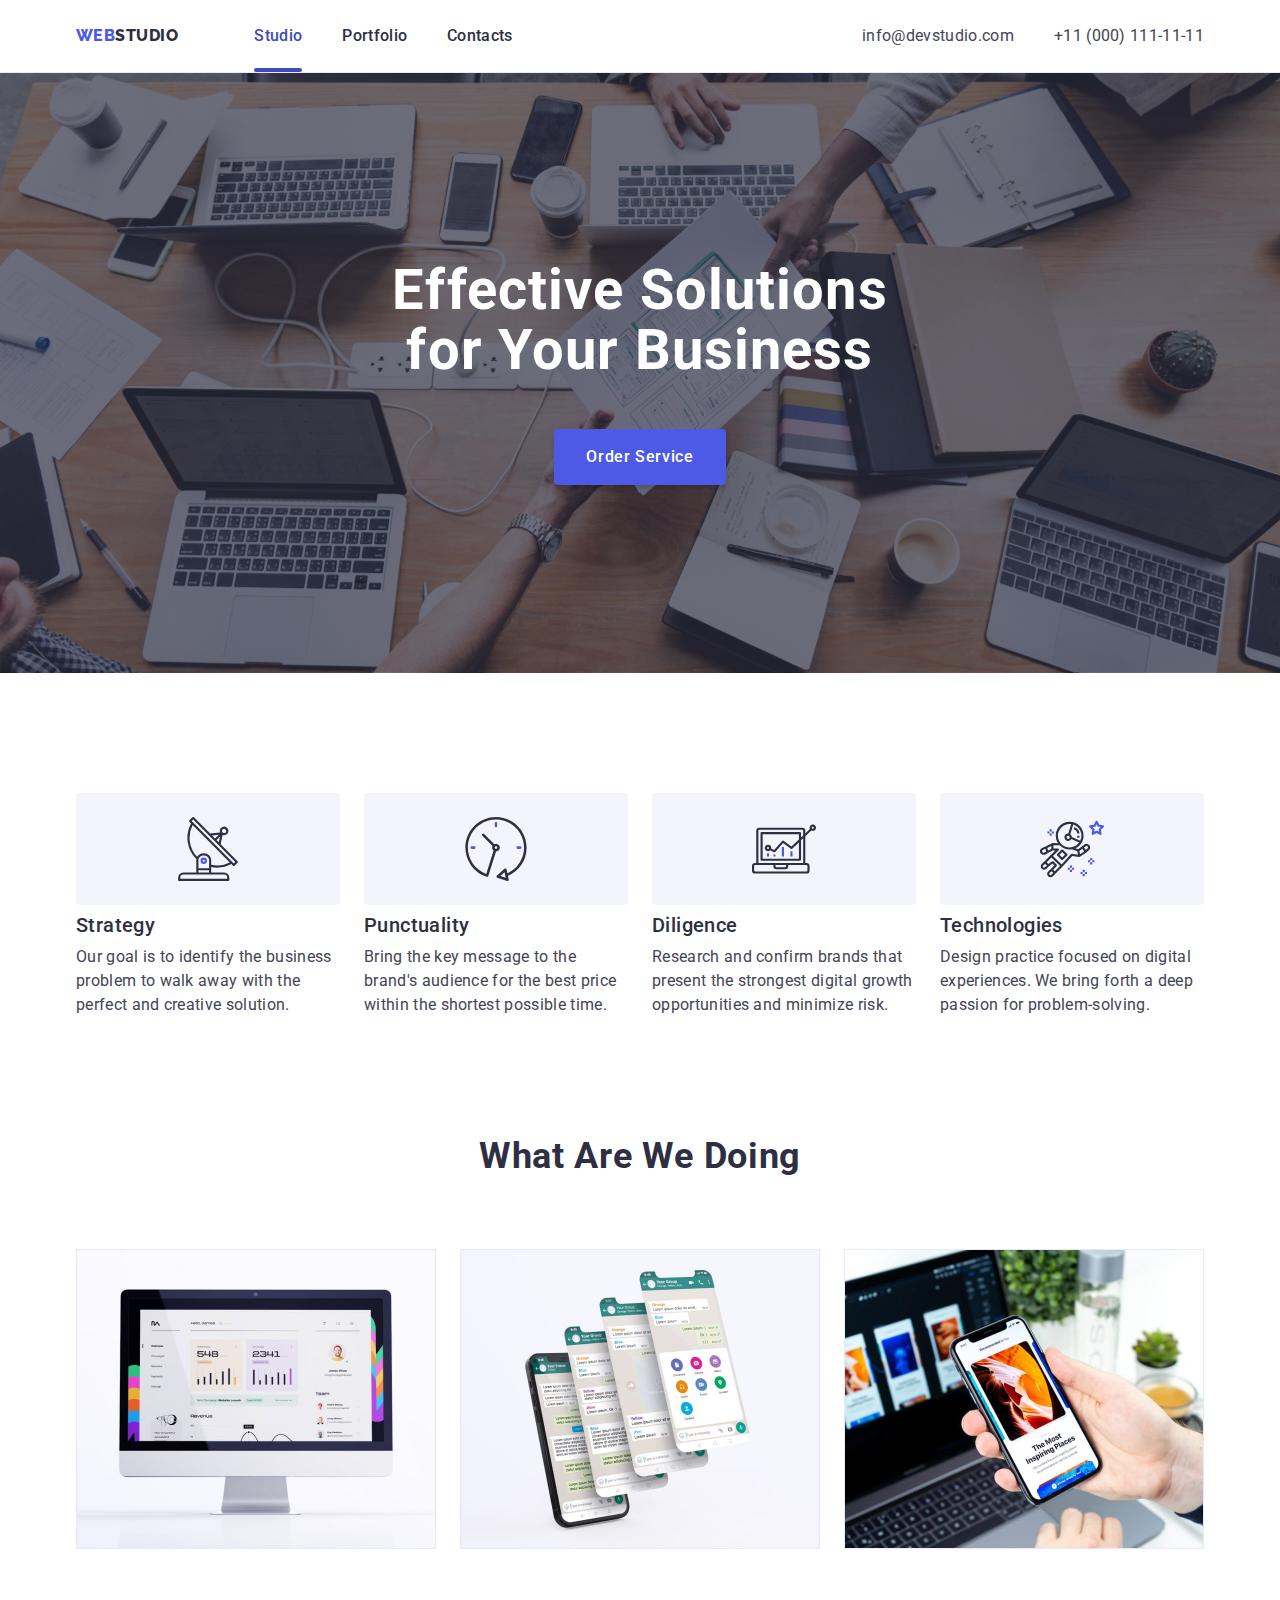
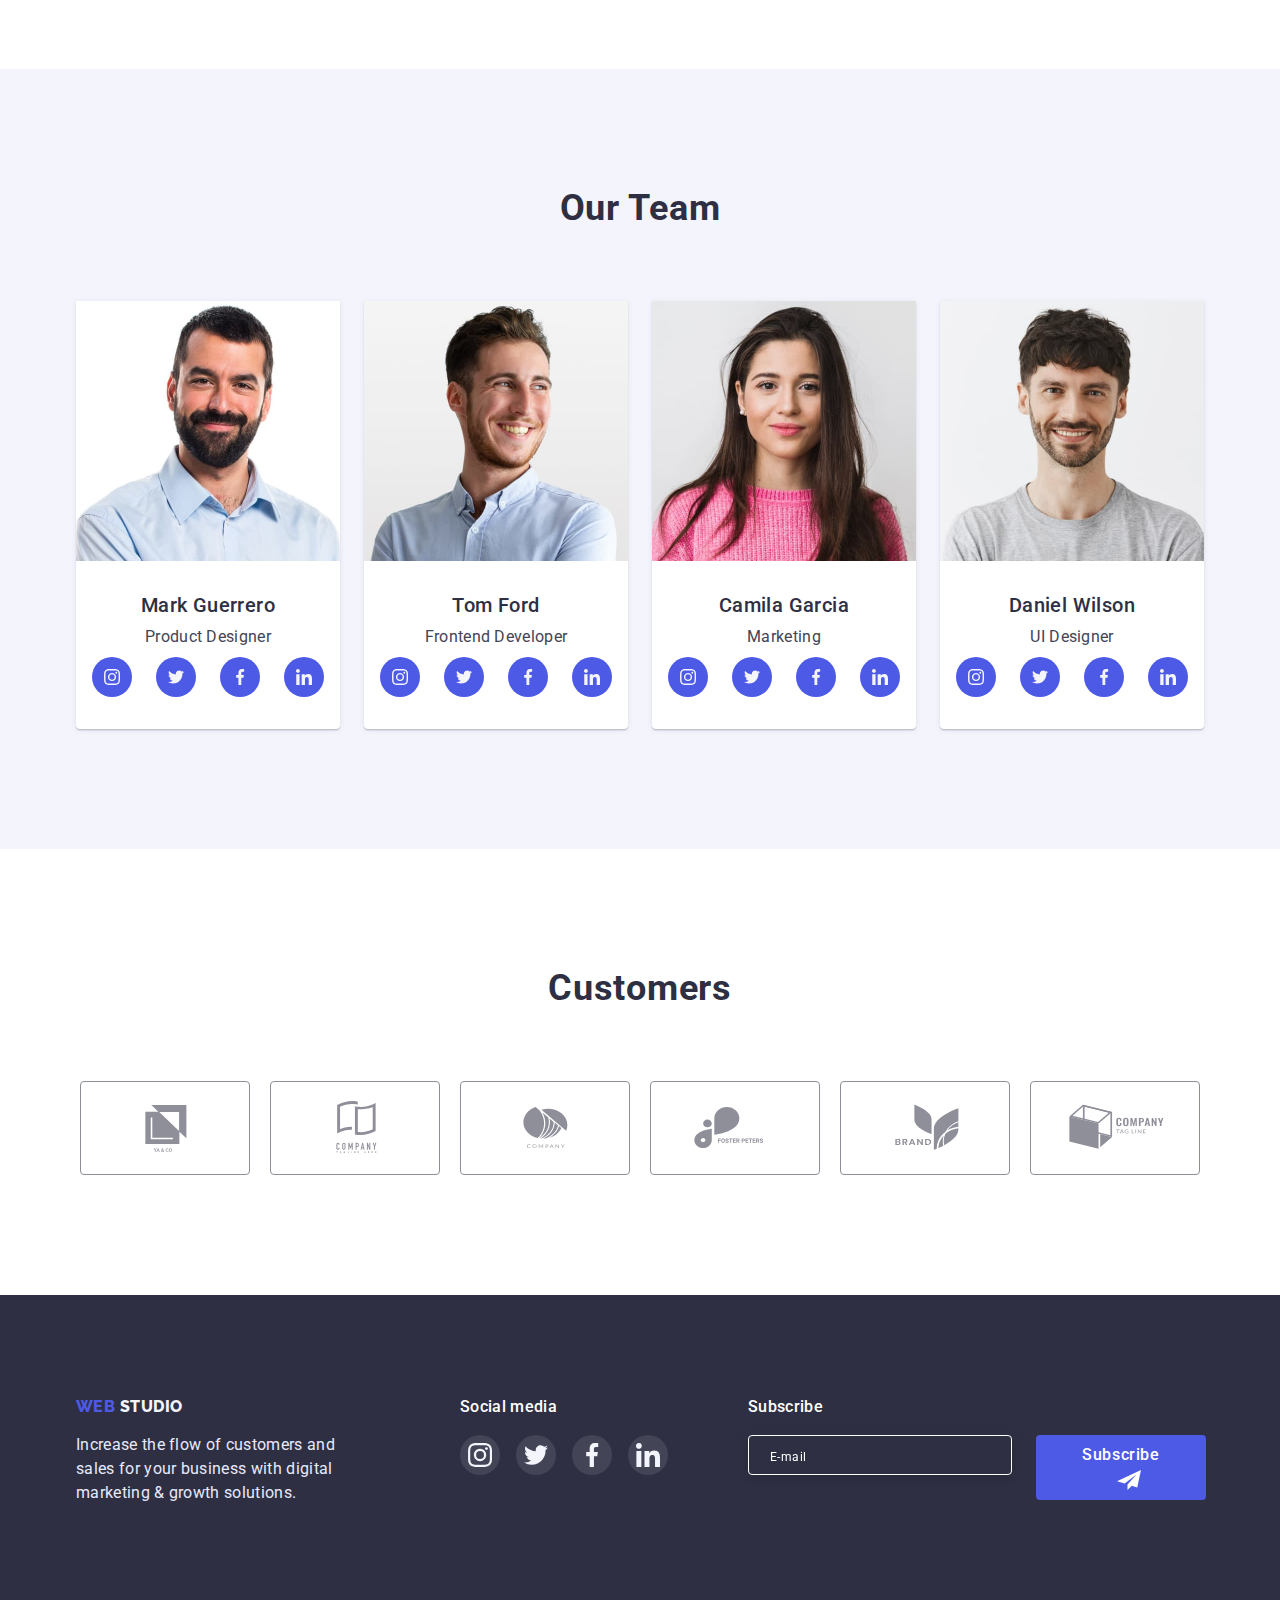
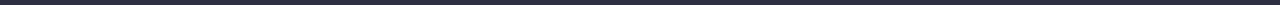
==== commit b295e9a7: "hm7-first" ====
--- a/index.html
+++ b/index.html
@@ -122,13 +122,31 @@
           <h2 class="section-title-about">What are we doing</h2>
           <ul class="future-flex">
             <li class="future-flex-content">
-              <img width="360" src="./img/monitor.jpg" alt="monitor" />
+              <img
+                width="360"
+                srcset="./img/monitor.jpg 360w, ./img/monitor@2x.jpg 720w"
+                sizes="(min-width: 1200px) 360px"
+                src="./img/monitor.jpg"
+                alt="monitor"
+              />
             </li>
             <li class="future-flex-content">
-              <img width="360" src="./img/phone.jpg" alt="phone with screens" />
+              <img
+                width="360"
+                srcset="./img/phone.jpg 360w, ./img/phone@2x.jpg 720w"
+                sizes="(min-width: 1200px) 360px"
+                src="./img/phone.jpg"
+                alt="phone with screens"
+              />
             </li>
             <li class="future-flex-content">
-              <img width="360" src="./img/phone2.jpg" alt="phone on the background of a laptop" />
+              <img
+                width="360"
+                srcset="./img/phone2.jpg 360w, ./img/phone2@2x.jpg 720w"
+                sizes="(min-width: 1200px) 360px"
+                src="./img/phone2.jpg"
+                alt="phone on the background of a laptop"
+              />
             </li>
           </ul>
         </div>
@@ -138,7 +156,13 @@
           <h2 class="section-title-team">Our Team</h2>
           <ul class="future-flex-team">
             <li class="taem-item">
-              <img width="264" src="./img/MarkGuerrero.jpg" alt="Photo of Mark Guerrero" />
+              <img
+                width="264"
+                srcset="./img/MarkGuerrero.jpg 264w, ./img/MarkGuerrero@2x.jpg 528w"
+                sizes="(min-width: 0) 264px"
+                src="./img/MarkGuerrero.jpg"
+                alt="Photo of Mark Guerrero"
+              />
               <div class="team-item-text">
                 <h3 class="team-name">Mark Guerrero</h3>
                 <p class="team-text">Product Designer</p>
@@ -175,7 +199,13 @@
               </div>
             </li>
             <li class="taem-item">
-              <img width="264" src="./img/TomFord.jpg" alt="Photo of Tom Ford" />
+              <img
+                width="264"
+                srcset="./img/TomFord.jpg 264w, ./img/TomFord@2x.jpg 528w"
+                sizes="(min-width: 0) 264px"
+                src="./img/TomFord.jpg"
+                alt="Photo of Tom Ford"
+              />
               <div class="team-item-text">
                 <h3 class="team-name">Tom Ford</h3>
                 <p class="team-text">Frontend Developer</p>
@@ -212,7 +242,13 @@
               </div>
             </li>
             <li class="taem-item">
-              <img width="264" src="./img/CamilaGarcia.jpg" alt="Photo of Camila Garcia" />
+              <img
+                width="264"
+                srcset="./img/CamilaGarcia.jpg 264w, ./img/CamilaGarcia@2x.jpg 528w"
+                sizes="(min-width: 0) 264px"
+                src="./img/CamilaGarcia.jpg"
+                alt="Photo of Camila Garcia"
+              />
               <div class="team-item-text">
                 <h3 class="team-name">Camila Garcia</h3>
                 <p class="team-text">Marketing</p>
@@ -249,7 +285,13 @@
               </div>
             </li>
             <li class="taem-item">
-              <img width="264" src="./img/DanielWilson.jpg" alt="Photo of Daniel Wilson" />
+              <img
+                width="264"
+                srcset="./img/DanielWilson.jpg 264w, ./img/DanielWilson@2x.jpg 528w"
+                sizes="(min-width: 0) 264px"
+                src="./img/DanielWilson.jpg"
+                alt="Photo of Daniel Wilson"
+              />
               <div class="team-item-text">
                 <h3 class="team-name">Daniel Wilson</h3>
                 <p class="team-text">UI Designer</p>
--- a/css/style.css
+++ b/css/style.css
@@ -58,7 +58,7 @@
 .container{
     margin: 0 auto;
     max-width: 428px;
-    outline: 1px solid red;
+    /* outline: 1px solid red; */
     padding: 0 16px;
 }
 
@@ -764,7 +764,7 @@
 
 @media only screen and (min-width: 1200px) {
     .company-list {
-        gap: 22px;
+        gap: 20px;
     }
 }
 
